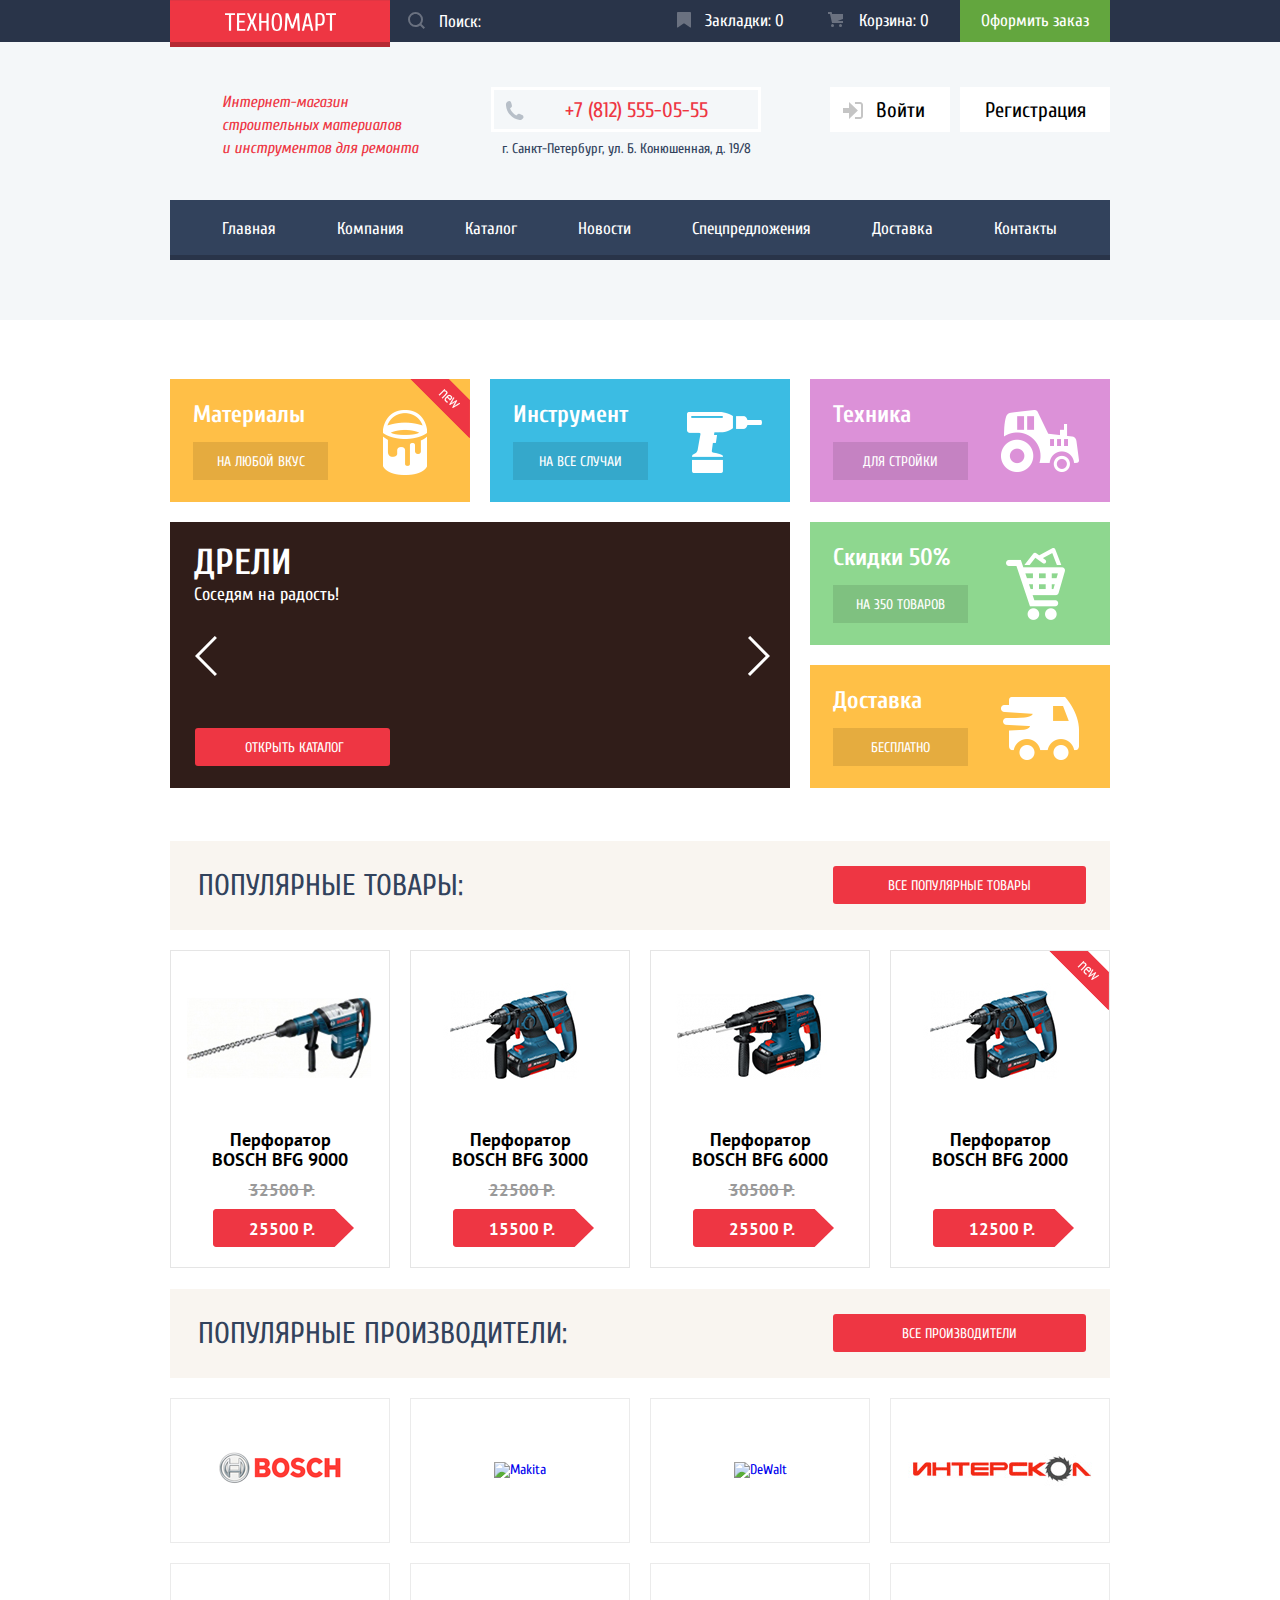
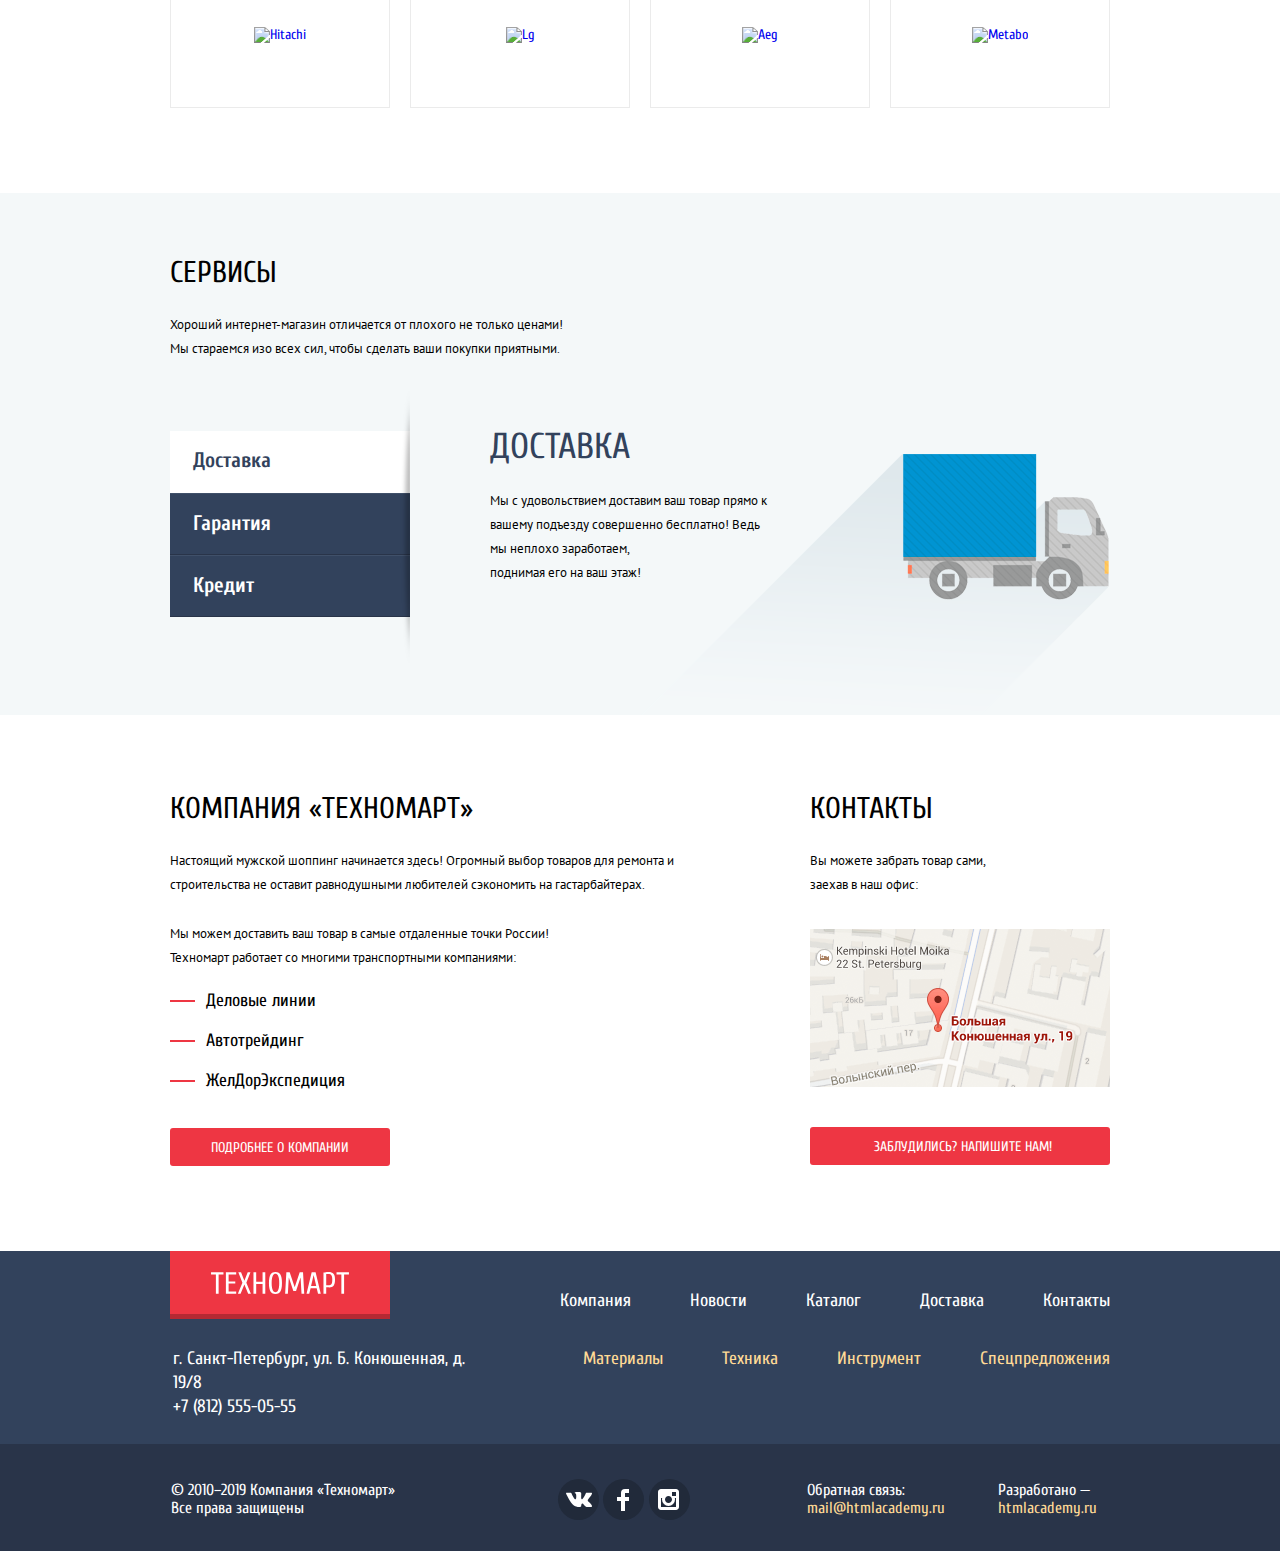
==== index.html @ 5ec8e303 "Настройка интерактивности форм" ====
<!DOCTYPE html>
<html lang="ru">

<head>
  <meta charset="utf-8">
  <title>Интернет-магазин "Техномарт"</title>
  <link href="https://fonts.googleapis.com/css?family=Cuprum:400,400i,700,700i|PT+Sans:400,400i,700,700i&display=swap&subset=cyrillic" rel="stylesheet">
  <link rel="stylesheet" href="css/normalize.css">
  <link rel="stylesheet" href="css/style.css">
</head>

<body class="inner-page">
  <header class="header-page" role="banner">
    <div class="header-top">
      <div class="inner-header-top container">
        <a class="logo header-logo">
          <img class="logo-img" src="img/image/logo-technomart.svg" width="111" height="19" alt="Логотип Техномарт">
        </a>
        <div class="search-wrap">
          <svg xmlns="http://www.w3.org/2000/svg" width="17" height="17" viewBox="0 0 17 17"><path fill="#ffffff" d="M17 15.586l-3.542-3.542A7.465 7.465 0 0 0 15 7.5 7.5 7.5 0 1 0 7.5 15c1.71 0 3.282-.579 4.544-1.542L15.586 17 17 15.586zM2 7.5C2 4.467 4.467 2 7.5 2 10.532 2 13 4.467 13 7.5c0 3.032-2.468 5.5-5.5 5.5A5.506 5.506 0 0 1 2 7.5z"/>
          </svg>
          <input class="search" type="search" placeholder="Поиск:">
        </div>
        <div class="top-menu">
          <a class="top-menu-link bookmarks" href="#">Закладки: <span>0</span></a>
          <a class="top-menu-link basket" href="#">Корзина: <span>0</span></a>
          <a class="top-menu-link checkout" href="#">Оформить заказ</a>
        </div>
      </div>
    </div>
    <div class="container">
      <div class="header-middle">
        <p class="header-text">Интернет-магазин строительных материалов <br> и инструментов для ремонта</p>
        <div class="header-contacts">
          <a class="tel" href="tel:+78125550555">&#43;7 (812) 555-05-55</a>
          <span class="header-address">г. Санкт-Петербург, ул. Б. Конюшенная, д. 19/8</span>
        </div>
        <div class="user-nav">
          <a class="user-btn entry" href="#">
            <svg xmlns="http://www.w3.org/2000/svg" width="20" height="17" viewBox="0 0 20 17"><path fill="#c5c5c5" d="M14.875 8.5L6 0v6H0v5h6v6z"/><path fill="#c5c5c5" d="M16.986 15.01h-5.027V17h5.027c2.178 0 3.004-1.81 3.029-3.026V3.028C19.99 1.811 19.164 0 16.986 0h-5.027v1.99h5.027c.839 0 .992.681 1.01 1.057v10.904c-.017.376-.171 1.059-1.01 1.059z"/>
            </svg> Войти
          </a>
          <a class="user-btn registration" href="#">Регистрация</a>
        </div>
      </div>
      <nav class="nav" role="navigation">
        <ul class="nav-list">
          <li class="nav-item">
            <a class="nav-link active">Главная</a>
          </li>
          <li class="nav-item">
            <a class="nav-link" href="#">Компания</a>
          </li>
          <li class="nav-item">
            <a class="nav-link" href="catalog.html">Каталог</a>
          </li>
          <li class="nav-item">
            <a class="nav-link" href="#">Новости</a>
          </li>
          <li class="nav-item">
            <a class="nav-link" href="#">Спецпредложения</a>
          </li>
          <li class="nav-item">
            <a class="nav-link" href="#">Доставка</a>
          </li>
          <li class="nav-item">
            <a class="nav-link" href="#">Контакты</a>
          </li>
        </ul>
      </nav>
    </div>
  </header>
  <main class="main-page" role="main">
    <div class="container features">
      <h1 class="visually-hidden">Техномарт</h1>
      <div class="features-item materials">
        <b class="features-title">Материалы</b>
        <a class="features-link" href="#" aria-label="Материалы">На любой вкус</a>
      </div>
      <div class="features-item instrument">
        <b class="features-title">Инструмент</b>
        <a class="features-link" href="#" aria-label="Инструмент">На все случаи</a>
      </div>

      <div class="features-item equipment">
        <b class="features-title">Техника</b>
        <a class="features-link" href="#" aria-label="Техника">Для стройки</a>
      </div>
      <div class="slider">
        <ul class="slider-list">
          <li class="slider-item slide-drill">
            <b class="slider-title">Дрели</b>
            <p class="slider-text">Соседям на радость!</p>
          </li>
          <li class="slider-item slide-perforator
          visually-hidden">
            <b class="slider-title">Перфораторы</b>
            <p class="slider-text">Настоящие мужские игрушки</p>
          </li>
        </ul>
        <button class="slider-control slide-left" type="button"></button>
        <button class="slider-control slide-right" type="button"></button>
        <a class="btn open-catalog" href="catalog.html">Открыть каталог</a>
      </div>
      <div>
        <div class="features-item discounts">
          <b class="features-title">Скидки 50&#37;</b>
          <a class="features-link" href="#" aria-label="Скидки 50%">На 350 товаров</a>
        </div>
        <div class="features-item delivery">
          <b class="features-title">Доставка</b>
          <a class="features-link" href="#" aria-label="Доставка">Бесплатно</a>
        </div>
      </div>
    </div>
    <section class="container goods">
      <div class="goods-inner">
        <h2 class="popular goods-title">Популярные товары:</h2>
        <a class="btn popular-goods" href="#">Все популярные товары</a>
      </div>
      <ul class="goods-list">
        <li class="catalog-item">
          <div class="actions">
            <button class="button btn-buy" type="button">Купить</button>
            <button class="button btn-to-bookmarks" type="button">В закладки</button>
          </div>
          <img class="catalog-img" src="img/image/perforator_4.jpg" width="218" height="170" alt="Перфоратор BOSCH BFG 9000">
          <div class="catalog-item-inner">
            <a class="catalog-link" href="#">
              <h3 class="catalog-title">Перфоратор BOSCH BFG 9000</h3>
            </a>
            <b class="old-price">32500 Р.</b>
            <a class="price" href="#">25500 Р.</a>
          </div>
        </li>
        <li class="catalog-item">
          <div class="actions">
            <button class="button btn-buy" type="button">Купить</button>
            <button class="button btn-to-bookmarks" type="button">В закладки</button>
          </div>
          <img class="catalog-img" src="img/image/perforator_3.jpg" width="218" height="170" alt="Перфоратор BOSCH BFG 3000">
          <div class="catalog-item-inner">
            <a class="catalog-link" href="#">
              <h3 class="catalog-title">Перфоратор BOSCH BFG 3000</h3>
            </a>
            <b class="old-price">22500 Р.</b>
            <a class="price" href="#">15500 Р.</a>
          </div>
        </li>
        <li class="catalog-item">
          <div class="actions">
            <button class="button btn-buy" type="button">Купить</button>
            <button class="button btn-to-bookmarks" type="button">В закладки</button>
          </div>
          <img class="catalog-img" src="img/image/perforator_2.jpg" width="218" height="170" alt="Перфоратор BOSCH BFG 6000">
          <div class="catalog-item-inner">
            <a class="catalog-link" href="#">
              <h3 class="catalog-title">Перфоратор BOSCH BFG 6000</h3>
            </a>
            <b class="old-price">30500 Р.</b>
            <a class="price" href="#">25500 Р.</a>
          </div>
        </li>
        <li class="catalog-item">
          <div class="actions">
            <button class="button btn-buy" type="button">Купить</button>
            <button class="button btn-to-bookmarks" type="button">В закладки</button>
          </div>
          <img class="catalog-img" src="img/image/perforator_3.jpg" width="218" height="170" alt="Перфоратор BOSCH BFG 2000">
          <div class="catalog-item-inner">
            <a class="catalog-link" href="#">
              <h3 class="catalog-title">Перфоратор BOSCH BFG 2000</h3>
            </a>
            <b class="old-price"></b>
            <a class="price" href="#">12500 Р.</a>
          </div>
        </li>
      </ul>
    </section>
    <section class="container brands">
      <div class="brands-inner">
        <h2 class="popular brands-title">Популярные производители:</h2>
        <a class="btn popular-brands" href="#">Все производители</a>
      </div>
      <ul class="brands-list">
        <li class="brands-item">
          <a class="brands-link" href="#">
            <img class="brands-img" src="img/image/bosch.png" width="126" height="37" alt="Bosch">
          </a>
        </li>
        <li class="brands-item">
          <a class="brands-link" href="#">
            <img class="brands-img" src="img/image/makita.png" width="123" height="40" alt="Makita">
          </a>
        </li>
        <li class="brands-item">
          <a class="brands-link" href="#">
            <img class="brands-img" src="img/image/dewalt.png" width="146" height="44" alt="DeWalt">
          </a>
        </li>
        <li class="brands-item">
          <a class="brands-link brand-interskol" href="#">
            <img class="brands-img" src="img/image/interscol.png" width="200" height="88" alt="Интерскол">
          </a>
        </li>
        <li class="brands-item">
          <a class="brands-link" href="#">
            <img class="brands-img" src="img/image/hitachi.png" width="169" height="31" alt="Hitachi">
          </a>
        </li>
        <li class="brands-item">
          <a class="brands-link" href="#">
            <img class="brands-img" src="img/image/lg.png" width="121" height="73" alt="Lg">
          </a>
        </li>
        <li class="brands-item">
          <a class="brands-link" href="#">
            <img class="brands-img" src="img/image/aeg.png" width="151" height="96" alt="Aeg">
          </a>
        </li>
        <li class="brands-item">
          <a class="brands-link" href="#">
            <img class="brands-img" src="img/image/metabo.png" width="204" height="69" alt="Metabo">
          </a>
        </li>
      </ul>
    </section>
    <section class="services">
      <div class="container">
        <h2 class="services-title">Сервисы</h2>
        <p class="services-text">Хороший интернет-магазин отличается от плохого не только ценами! Мы стараемся изо всех сил, чтобы сделать ваши покупки приятными.</p>
        <div class="services-inner services-delivery">
          <ul class="services-list">
            <li class="services-item services-active">Доставка</li>
            <li class="services-item">Гарантия</li>
            <li class="services-item">Кредит</li>
          </ul>
          <div class="services-block block-delivery">
            <b class="block-title">Доставка</b>
            <p class="block-text">Мы с удовольствием доставим ваш товар прямо к вашему подъезду совершенно бесплатно! Ведь мы неплохо заработаем, <br> поднимая его на ваш этаж!</p>
          </div>
        </div>
        <div class="services-inner services-guarantee modal">
          <ul class="services-list">
            <li class="services-item">Доставка</li>
            <li class="services-item services-active">Гарантия</li>
            <li class="services-item">Кредит</li>
          </ul>
          <div class="services-block block-guarantee">
            <b class="block-title">Гарантия</b>
            <p class="block-text">Если купленный у нас товар поломается или заискрит, <br> а также в случае пожара, спровоцированного его возгоранием, вы всегда можете быть уверены в нашей гарантии. Мы обменяем сгоревший товар на новый. <br> Дом уж восстановите как-нибудь
              сами.
            </p>
          </div>
        </div>
        <div class="services-inner services-credit modal">
          <ul class="services-list">
            <li class="services-item">Доставка</li>
            <li class="services-item">Гарантия</li>
            <li class="services-item services-active">Кредит</li>
          </ul>
          <div class="services-block block-credit">
            <b class="block-title">Кредит</b>
            <p class="block-text">Залезть в долговую яму стало проще! <br> Кредитные консультанты придут вам на помощь.</p>
            <a class="btn send-request" href="#">Отправить заявку</a>
          </div>
        </div>
      </div>
    </section>
    <div class="container company-info">
      <section class="technomart-company">
        <h2 class="company-title">Компания &#171;Техномарт&#187;</h2>
        <p class="company-text">Настоящий мужской шоппинг начинается здесь! Огромный выбор товаров для ремонта и строительства не оставит равнодушными любителей сэкономить на гастарбайтерах.</p>
        <p class="company-text">Мы можем доставить ваш товар в самые отдаленные точки России! <br> Техномарт работает со многими транспортными компаниями:
        </p>
        <ul class="transport-companies">
          <li class="transport-companies-item">Деловые линии</li>
          <li class="transport-companies-item">Автотрейдинг</li>
          <li class="transport-companies-item">ЖелДорЭкспедиция</li>
        </ul>
        <a class="btn btn-companies" href="#">Подробнее о компании</a>
      </section>
      <section class="contacts">
        <h2 class="contacts-title">Контакты</h2>
        <p class="contacts-text">Вы можете забрать товар сами, <br> заехав в наш офис:</p>
        <img class="cart-img" src="img/image/map.png" width="300" height="158" alt="г.Санкт-Петербург, ул.Б.Конюшенная, д.19/8">
        <a class="btn btn-feedback" href="#">Заблудились? Напишите нам!</a>
      </section>
    </div>
  </main>
  <footer class="footer-page" role="contentinfo">
    <div class="container">
      <div class="footer-top">
        <div class="footer-left">
          <a class="logo footer-logo">
            <img class="logo-img" src="img/image/logo-technomart.svg" width="138" height="22" alt="Логотип Техномарт">
          </a>
          <p class="footer-address">г. Санкт-Петербург, ул. Б. Конюшенная, д. 19&#47;8</p>
          <a class="footer-tel" href="tel:+78125550555">&#43;7 (812) 555-05-55</a>
        </div>
        <div class="footer-nav">
          <ul class="footer-list">
            <li class="footer-item">
              <a class="footer-link" href="#">Компания</a>
            </li>
            <li class="footer-item">
              <a class="footer-link" href="#">Новости</a>
            </li>
            <li class="footer-item">
              <a class="footer-link" href="catalog.html">Каталог</a>
            </li>
            <li class="footer-item">
              <a class="footer-link" href="#">Доставка</a>
            </li>
            <li class="footer-item">
              <a class="footer-link" href="#">Контакты</a>
            </li>
            <li class="footer-item">
              <a class="footer-link" href="#">Материалы</a>
            </li>
            <li class="footer-item">
              <a class="footer-link" href="#">Техника</a>
            </li>
            <li class="footer-item">
              <a class="footer-link" href="#">Инструмент</a>
            </li>
            <li class="footer-item">
              <a class="footer-link" href="#">Спецпредложения</a>
            </li>
          </ul>
        </div>
      </div>
    </div>
    <div class="footer-bottom">
      <div class="container">
        <div class="footer-bottom-inner">
          <p class="copy">&#169; 2010–2019 Компания &#171;Техномарт&#187;<br> Все права защищены</p>
          <ul class="social-list">
            <li class="social-item" title="Мы Вконтакте">
              <a class="social-link vk" href="#">
                <span class="visually-hidden">Вконтакте</span>
              </a>
            </li>
            <li class="social-item" title="Мы в Facebook">
              <a class="social-link fb" href="#">
                <span class="visually-hidden">Facebook</span>
              </a>
            </li>
            <li class="social-item" title="Мы в Instagram">
              <a class="social-link inst" href="#">
                <span class="visually-hidden">Instagram</span>
              </a>
            </li>
          </ul>
          <div class="feedback">
            <span class="feedback-text">Обратная связь:</span>
            <br>
            <a class="feedback-link" href="#">mail&#64;htmlacademy.ru</a>
          </div>
          <div class="developer">
            <span class="developer-text">Разработано 	
              &#8212;</span>
            <br>
            <a class="developer-link" href="https://htmlacademy.ru/intensive/htmlcss">htmlacademy.ru</a>
          </div>
        </div>
      </div>
    </div>
  </footer>

  <div class="map-popup modal">
    <img src="img/image/map-popup.png" width="1736" height="779" alt="г.Санкт-Петербург, ул.Б.Конюшенная, д.19/8">
    <button class="map-exit" type="button" aria-label="Закрыть карту">
      <svg enable-background="new 0 0 21 21" height="21" viewBox="0 0 21 21" width="21" xmlns="http://www.w3.org/2000/svg"><path d="m13.273 10.5 7.422-7.422c.389-.389.389-1.025 0-1.414l-1.359-1.359c-.389-.389-1.025-.389-1.414 0l-7.422 7.422-7.422-7.422c-.389-.389-1.025-.389-1.414 0l-1.359 1.359c-.389.389-.389 1.025 0 1.414l7.422 7.422-7.421 7.422c-.389.389-.389 1.025 0 1.414l1.359 1.359c.389.389 1.025.389 1.414 0l7.422-7.422 7.422 7.422c.389.389 1.025.389 1.414 0l1.359-1.359c.389-.389.389-1.025 0-1.414z" fill="#ee3643"/></svg>
    </button>
  </div>

  <div class="modal-question modal">
    <form class="question" method="POST" action="#">
      <div class="question-item">
        <label for="user">Ваше имя:</label>
        <input type="text" id="user" name="user-name" placeholder="Имя Фамилия">
      </div>
      <div class="question-item">
        <label for="email">Ваш e-mail:</label>
        <input type="email" id="email" name="email" placeholder="email@example.com">
      </div>
      <div class="question-item">
        <label for="user-text" aria-label="Текст письма, в свободной форме">Текст письма:</label>
        <textarea id="user-text" name="user-text" placeholder="В свободной форме"></textarea>
      </div>
      <button class="btn question-send" type="submit">Отправить</button>
    </form>
    <div class="question-bottom"></div>
    <button class="modal-question-exit" type="button" aria-label="Закрыть">
      <svg enable-background="new 0 0 21 21" height="21" viewBox="0 0 21 21" width="21" xmlns="http://www.w3.org/2000/svg"><path d="m13.273 10.5 7.422-7.422c.389-.389.389-1.025 0-1.414l-1.359-1.359c-.389-.389-1.025-.389-1.414 0l-7.422 7.422-7.422-7.422c-.389-.389-1.025-.389-1.414 0l-1.359 1.359c-.389.389-.389 1.025 0 1.414l7.422 7.422-7.421 7.422c-.389.389-.389 1.025 0 1.414l1.359 1.359c.389.389 1.025.389 1.414 0l7.422-7.422 7.422 7.422c.389.389 1.025.389 1.414 0l1.359-1.359c.389-.389.389-1.025 0-1.414z" fill="#ee3643"/></svg>
    </button>
  </div>
</body>

</html>
---- css/style.css ----
body {
  font-family: "Cuprum", Arial, sans-serif;
  font-size: 14px;
  background-color: #fff;
  margin: 0;
  padding: 0;
}

img {
  max-width: 100%;
  height: auto;
}

a {
  text-align: center;
  text-decoration: none;
}

html {
  box-sizing: border-box;
}

*,
*::before,
*::after {
  box-sizing: inherit;
}

.visually-hidden:not(:focus):not(:active) {
  position: absolute !important;
  width: 1px !important;
  height: 1px !important;
  margin: -1px;
  border: 0 !important;
  padding: 0 !important;
  white-space: nowrap;
  clip-path: inset(100%);
  clip: rect(0 0 0 0);
  overflow: hidden;
}

.main-catalog,
.catalog-item,
.services-text,
.block-text,
.company-text,
.contacts-text {
  font-family: "PT Sans", Arial, sans-serif;
}

.header-page {
  min-height: 320px;
  background-color: #f4f7f9;
  margin: 0;
  padding: 0;
}

.header-top,
.footer-bottom {
  background-color: #293449;
}

.nav-list,
.transport-companies,
.slider-list,
.breadcrumbs-list,
.filter-list,
.catalog-list,
.goods-list,
.footer-list,
.social-list,
.brands-list,
.services-list,
.sorting-list,
.pagination-list {
  list-style: none;
}

.top-menu-link,
.nav-link,
.footer-page a {
  color: #fff;
}

.logo {
  display: block;
  width: 220px;
  background-color: #ee3643;
  border-bottom: 5px solid #b52933;
  margin: 0;
  padding-top: 12px;
}

.logo:hover,
.logo:focus,
.btn:hover,
.btn:focus {
  background-color: #ca2c37;
}

.logo:active,
.btn:active {
  background-color: #ba2732;
}

.header-logo {
  height: 47px;
  border-top: 1px solid #e03643;
}

.search-wrap {
  position: relative;
}

.search-wrap svg {
  position: absolute;
  width: 17px;
  height: 17px;
  top: 12px;
  left: 17px;
  opacity: 0.3;
}

.search-wrap:hover svg {
  opacity: 1;
}


/* Значка нету при фокусе на поиск */

.search-wrap:focus path {
  fill: #ee3643;
}

.search {
  width: 269px;
  height: 42px;
  font-size: 17px;
  line-height: 18px;
  color: #fff;
  border: 0;
  background-color: #293449;
  margin: 0;
  padding: 0;
  padding-left: 48px;
}

input[type="search"]::-webkit-input-placeholder {
  color: #fff;
}

input[type="search"]::-moz-placeholder {
  color: #fff;
}

.search:hover,
.top-menu-link:hover,
.top-menu-link:focus {
  background-color: #212a3a;
}

.search:focus {
  color: #000;
  background-color: #fff;
}

.top-menu-link:active {
  background-color: #161d29;
  color: rgba(255, 255, 255, 0.6);
}

.checkout {
  background-color: #63a63e;
}

.checkout:hover,
.checkout:focus {
  background-color: #5fbb2d;
}

.checkout:active {
  color: rgba(255, 255, 255, 0.5);
  background-color: #518534;
}

.header-text {
  width: 200px;
  font-size: 16px;
  line-height: 23px;
  font-style: italic;
  color: #ee3643;
  margin: 0;
  padding: 0;
  margin-right: 20px;
  margin-left: 52px;
  padding-top: 4px;
}

.tel {
  position: relative;
  display: block;
  width: 270px;
  min-height: 45px;
  font-size: 21px;
  line-height: 21px;
  color: #ee3643;
  border: 3px solid #fff;
  margin: 0;
  padding: 0;
  padding-top: 10px;
  padding-bottom: 7px;
  padding-left: 20px;
}

.tel::before {
  content: "";
  position: absolute;
  top: 11px;
  left: 11px;
  width: 20px;
  height: 20px;
  background-image: url("../img/image/icon-phone.svg");
  background-repeat: no-repeat;
  background-position: 0 0;
}

.header-address {
  display: block;
  font-size: 14px;
  line-height: 24px;
  color: #32425c;
  margin: 0;
  padding: 0;
  padding-top: 5px;
}

.user-nav {
  display: flex;
  justify-content: flex-end;
  width: 300px;
}

.user-btn {
  height: 45px;
  font-size: 21px;
  line-height: 21px;
  color: #000;
  background-color: #fff;
  margin: 0;
  padding: 0;
  padding-top: 13px;
  padding-bottom: 11px;
}

.user-btn:hover,
.user-btn:focus {
  color: #ee3643;
}

.user-btn:active {
  color: rgba(0, 0, 0, 0.3);
}

.account {
  width: 300px;
  margin: 0;
  padding: 0;
}

.user {
  position: relative;
  min-height: 45px;
  font-size: 21px;
  line-height: 21px;
  background-color: #fff;
  margin: 0;
  padding: 0;
  margin-bottom: 9px;
  padding-top: 13px;
  padding-left: 48px;
}

.user>svg {
  position: absolute;
  top: 14px;
  left: 14px;
}

.user-exit {
  position: relative;
}

.user-exit svg {
  position: absolute;
  top: 4px;
  left: 36px;
}

.user:hover path,
.user:focus path {
  fill: #32425c;
}

.user:active path {
  fill: #c5c5c5;
}

.user-name {
  color: #000;
}

.user-date {
  padding: 0;
  padding-left: 19px;
}

.user-link {
  font-size: 16px;
  line-height: 18px;
  color: #32425c;
  text-decoration: underline;
}

.user-date span {
  display: inline-block;
  vertical-align: top;
  width: 4px;
  height: 4px;
  font-size: 17px;
  line-height: 17px;
  background-color: #32425c;
  border-radius: 50%;
  margin: 0;
  margin-top: 7px;
  margin-right: 9px;
  margin-left: 11px;
}

.user a:active {
  opacity: 0.3;
}

.user-link:hover,
.user-link:focus {
  color: #ee3643;
}

.user-link:active {
  color: #32425c;
  opacity: 0.3;
}

.nav-item {
  flex-grow: 1;
}

.nav-link {
  display: block;
  min-height: 60px;
  font-size: 17px;
  line-height: 17px;
  color: #fff;
  background-color: #32425c;
  border-bottom: 5px solid #293449;
  padding-top: 20px;
  padding-bottom: 16px;
}

.nav-item:first-child .nav-link {
  padding-left: 21px;
}

.nav-item:last-child .nav-link {
  padding-right: 23px;
}

.nav-link:hover,
.nav-link:focus {
  background-color: #293449;
}

.nav-link:active {
  color: rgba(255, 255, 255, 0.5);
  background-color: #1d2739;
}

.main-page {
  padding-top: 59px;
}

.features {
  display: flex;
  /* Не работает в IE
   justify-content: space-between; */
  flex-wrap: wrap;
  min-height: 409px;
  margin: 0;
  padding: 0;
  margin-bottom: 33px;
}

.features-item {
  position: relative;
  display: flex;
  flex-direction: column;
  /* Не работает в IE
    justify-content: space-between; */
  width: 300px;
  height: 123px;
  margin: 0;
  padding: 0;
  margin-bottom: 20px;
  padding-top: 21px;
  padding-bottom: 23px;
  padding-left: 23px;
  margin-left: 20px;
}

.features-item::before {
  content: "";
  position: absolute;
  width: 78px;
  height: 72px;
  background-repeat: no-repeat;
  background-position: 0 0;
}

.materials::before {
  top: 31px;
  right: 9px;
  background-image: url("../img/image/icon-1.png");
}

.instrument::before {
  top: 33px;
  right: 25px;
  background-image: url("../img/image/icon-2.png");
}

.equipment::before {
  top: 31px;
  right: 31px;
  background-image: url("../img/image/icon-3.png");
}

.discounts::before {
  top: 26px;
  right: 26px;
  background-image: url("../img/image/icon-4.png");
}

.delivery::before {
  top: 32px;
  right: 31px;
  background-image: url("../img/image/icon-5.png");
}

.materials {
  background-color: #ffbf47;
  margin-left: 0;
}

.instrument {
  background-color: #3bbce3;
}

.equipment {
  background-color: #dc91d8;
}

.discounts {
  background-color: #8ed78f;
}

.delivery {
  background-color: #ffc047;
}

.features-title {
  font-size: 24px;
  line-height: 30px;
  font-weight: 700;
  color: #fff;
  margin: 0;
  margin-bottom: 12px;
}

.features-link {
  width: 135px;
  min-height: 38px;
  font-size: 14px;
  line-height: 18px;
  color: #fff;
  background-color: rgba(0, 0, 0, 0.1);
  text-transform: uppercase;
  padding-top: 11px;
}

.features-link:hover,
.features-link:focus {
  background-color: rgba(0, 0, 0, 0.2);
}

.features-link:active {
  background-color: rgba(0, 0, 0, 0.3);
}

.slider {
  position: relative;
  width: 620px;
  height: 266px;
  background-color: #301d19;
}

.slider-list {
  margin: 0;
  padding: 0;
}

.slider-item {
  height: 266px;
  background-repeat: no-repeat;
  background-position: 0 0;
  margin: 0;
  padding: 0;
  padding-top: 23px;
  padding-left: 24px;
}

.slide-drill {
  background-image: url("../img/image/layer 99.jpg");
}

.slide-perforator {
  background-image: url("../img/image/layer 100.jpg");
}

.slider-title {
  display: block;
  font-size: 36px;
  line-height: 36px;
  font-weight: 700;
  color: #fff;
  text-transform: uppercase;
  margin: 0;
  padding: 0;
  margin-bottom: 2px;
}

.slider-text {
  font-size: 18px;
  line-height: 24px;
  color: #fff;
  margin: 0;
  padding: 0;
}

.open-catalog {
  position: absolute;
  width: 195px;
  bottom: 22px;
  left: 25px;
  padding: 0;
  padding-left: 3px;
}

.slider-control {
  position: absolute;
  width: 22px;
  height: 40px;
  top: 114px;
  border: none;
  background-color: rgba( 0, 0, 0, 0);
}

.slide-left {
  left: 25px;
  background-image: url("../img/image/icon-left.svg");
  background-repeat: no-repeat;
  background-position: 0 0;
}

.slide-right {
  right: 20px;
  background-image: url("../img/image/icon-right.svg");
  background-repeat: no-repeat;
  background-position: 0 0;
}

.btn {
  display: inline-block;
  vertical-align: middle;
  text-align: center;
  font-size: 14px;
  line-height: 18px;
  color: #fff;
  text-transform: uppercase;
  border-radius: 3px;
  background-color: #ee3643;
  padding-top: 11px;
  padding-bottom: 9px;
}

.goods-inner,
.brands-inner {
  background-color: #f9f5f0;
}

.popular {
  font-size: 30px;
  line-height: 30px;
  font-weight: 400;
  color: #32425c;
  text-transform: uppercase;
}

.brands-item {
  background-color: #fff;
}

.popular-goods,
.popular-brands {
  width: 253px;
  height: 38px;
  margin-top: 20px;
}

.btn-companies {
  width: 220px;
}

.btn-feedback {
  width: 300px;
  padding-left: 6px;
}

.services-title,
.company-info h2,
.page-title,
.info-title {
  font-size: 30px;
  line-height: 30px;
  text-transform: uppercase;
  font-weight: 400;
}

.services p,
.company-info p {
  font-family: "PT Sans", Arial, sans-serif;
  font-size: 13px;
  line-height: 24px;
  font-weight: 400;
}

.services {
  background-color: #f4f8f9;
  min-height: 522px;
  padding: 0;
  padding-top: 40px;
  padding-bottom: 98px;
}

.services-item {
  font-size: 21px;
  line-height: 30px;
  font-weight: 700;
  color: #fff;
  background-color: #32425c;
  border-top: 1px solid #405069;
  border-bottom: 1px solid #293449;
  margin: 0;
  padding: 0;
  padding-top: 14px;
  padding-left: 23px;
  min-height: 62px;
}

.services-item:hover,
.services-item:focus {
  background-color: #293449;
  color: #fff;
}

.services-item:active {
  color: #32425c;
  background-color: #fff;
  border: #fff;
}

.services-active {
  color: #32425c;
  background-color: #fff;
  border: #fff;
}

.transport-companies {
  margin: 0;
  padding: 0;
  margin-bottom: 30px;
}

.transport-companies-item {
  position: relative;
  font-size: 18px;
  line-height: 35px;
  margin: 0;
  padding: 0;
  margin-bottom: 5px;
  padding-left: 36px;
}

.transport-companies-item::before {
  content: "";
  position: absolute;
  top: 17px;
  left: 0;
  width: 25px;
  height: 2px;
  background-color: #ee3643;
}

.contacts-text {
  margin-bottom: 32px;
}

.cart-img {
  width: 300px;
  height: 158px;
  margin: 0;
  padding: 0;
  margin-bottom: 36px;
}

.footer-page {
  min-height: 300px;
  font-size: 18px;
  line-height: 24px;
  color: #fff;
  background-color: #32425c;
}

.footer-item:nth-child(n+6):nth-child(-n+9) a,
.footer-bottom a {
  color: #ffda96;
}

.feedback-link,
.developer-link {
  font-size: 16px;
  line-height: 18px;
}

.footer-link:hover,
.footer-link:focus,
.footer-bottom a:hover,
.footer-bottom a:focus {
  text-decoration: underline;
}

.footer-link:active {
  opacity: 0.5;
}

.footer-bottom a:active {
  color: #ee3643;
}

.catalog-item,
.social-list {
  text-align: center;
}

.breadcrumbs-link {
  font-size: 13px;
  line-height: 18px;
  color: #000;
  text-transform: uppercase;
}

.page-title {
  font-family: "Cuprum", Arial, sans-serif;
  font-weight: 400;
  color: #32425c;
  background-color: #f2f6f8;
  margin: 0;
  padding: 0;
  margin-bottom: 20px;
  padding-top: 30px;
  padding-bottom: 29px;
  padding-left: 28px;
}

.name-filter,
.sorting {
  min-height: 38px;
  font-size: 13px;
  line-height: 18px;
  color: #000;
  background-color: #f7f3ec;
  text-transform: uppercase;
  padding: 0;
  margin: 0;
  padding-left: 19px;
}

.name-filter {
  margin-bottom: 11px;
  padding-top: 10px;
}

.range-block,
.min-price,
.max-price {
  background-color: #f7f3ec;
}

.price-selection {
  display: flex;
  flex-direction: row;
  justify-content: space-between;
  min-height: 38px;
}

.min-price,
.max-price {
  width: 95px;
  min-height: 38px;
  font-size: 17px;
  line-height: 18px;
  text-align: center;
  color: #000;
  text-transform: uppercase;
  border: none;
  padding-bottom: 4px;
}

.range-block {
  height: 80px;
  text-align: center;
  margin: 0;
  padding: 0;
  margin-bottom: 9px;
}

.range {
  position: relative;
  width: 180px;
  margin-top: 30px;
}

.range::before {
  content: "";
  position: absolute;
  top: 0;
  left: 0;
  width: 20px;
  height: 22px;
  background-image: url("../img/image/filter-button.svg");
}

.range::after {
  content: "";
  position: absolute;
  top: 0;
  right: 20px;
  width: 20px;
  height: 22px;
  background-image: url("../img/image/filter-button.svg");
}

.dash {
  margin-top: 11px;
}

.sorting {
  display: flex;
  flex-direction: row;
  justify-content: space-between;
  margin-bottom: 20px;
  padding-right: 17px;
  /* Для IE, так как align-items:center; не работает*/
  padding-top: 10px;
}

.name-sorting {
  margin-right: 95px;
}

.sorting-list {
  display: flex;
  justify-content: space-between;
  flex-wrap: wrap;
  width: 355px;
  margin: 0;
  padding: 0;
}

.sorting-link {
  color: rgba(0, 0, 0, 0.30);
  border-bottom: 1px dotted #ee3643;
  margin: 0;
  padding: 0;
}

.sorting-link:hover,
.sorting-link:focus {
  color: #000;
  border-bottom: 1px solid #ee3643;
}

.sorting-link:active {
  color: #ee3643;
  border: none;
}

.sorting-active {
  color: #ee3643;
  border: none;
}

.sorting-control {
  display: flex;
  justify-content: space-between;
  width: 43px;
  height: 12px;
  padding: 0;
  margin-top: 2px;
  margin-right: 6px;
}

.control-up,
.control-down {
  width: 11px;
  height: 10px;
  border: none;
  background-color: rgba( 0, 0, 0, 0);
}

.sorting-btn path {
  fill: #c5c5c5;
}

.sorting-btn:hover path,
.sorting-btn:focus path {
  fill: #231f20;
}

.sorting-btn:active path,
.sorting-active path {
  fill: #ee3643;
}

.filter-title {
  font-size: 17px;
  line-height: 30px;
  font-weight: 700;
  text-transform: uppercase;
  margin: 0;
  padding: 0;
  margin-bottom: 14px;
}

.filter-list {
  font-size: 15px;
  line-height: 20px;
  text-transform: uppercase;
  padding: 0;
  margin: 0;
}

.filter-item {
  margin-bottom: 20px;
}

.filter-item:last-child {
  margin-bottom: 0;
}

.filter-label {
  margin-left: 18px;
}

.filter-input:disabled+label {
  opacity: 0.4;
}

.filter-input {
  display: none;
}

.filter-label,
.radio-label {
  position: relative;
  padding-left: 16px;
}

.filter-label::before {
  content: "";
  position: absolute;
  display: block;
  top: -1px;
  left: -18px;
  width: 23px;
  height: 23px;
  background-image: url(../img/image/checkbox-off.png);
  background-repeat: no-repeat;
  cursor: pointer;
}

.filter-input:checked+.filter-label::before {
  width: 27px;
  height: 23px;
  background-image: url(../img/image/checkbox-on.png);
}

.filter-input:disabled+.filter-label::before,
.filter-input:disabled+.radio-label::before {
  opacity: 0.3;
}

.filter-input+.filter-label:hover::before {
  background-image: url(../img/image/checkbox-off-hover.png);
}

.filter-input:checked+.filter-label:hover::before {
  background-image: url(../img/image/checkbox-on-hover.png);
}

.radio-label::before {
  width: 25px;
  height: 25px;
  background-image: url(../img/image/radio-off.png);
}

.filter-input:checked+.radio-label::before {
  width: 25px;
  height: 25px;
  background-image: url(../img/image/radio-on.png);
}

.filter-input+.radio-label:hover::before {
  background-image: url(../img/image/radio-off-hover.png);
}

.filter-input:checked+.radio-label:hover::before {
  background-image: url(../img/image/radio-on-hover.png);
}

.btn-show {
  font-size: 13px;
  line-height: 18px;
  text-align: center;
  background-color: #fff;
  border: 1px solid #e5e5e5;
  text-transform: uppercase;
  margin: 0;
  padding: 0;
  margin-top: 37px;
  width: 140px;
  min-height: 38px;
}

.catalog-item-inner {
  display: flex;
  flex-direction: column;
  /* Не работает в IE
  justify-content: space-between; */
  width: 160px;
  min-height: 136px;
  padding: 0;
  margin: 0;
  margin-right: auto;
  margin-left: auto;
  margin-top: 6px;
}

.catalog-link {
  color: #000;
  margin-bottom: 7px;
}

.catalog-title {
  width: 158px;
  font-size: 18px;
  line-height: 20px;
  font-weight: 700;
  margin: 0;
  padding: 0;
  margin-right: auto;
  margin-bottom: 1px;
  margin-left: auto;
}

.old-price {
  min-height: 31px;
  font-size: 17px;
  line-height: 18px;
  font-weight: 700;
  color: #999999;
  text-decoration: line-through;
  margin: 0;
  padding: 0;
  padding-left: 3px;
  padding-top: 3px;
  margin-right: auto;
  margin-left: auto;
}

.price {
  display: block;
  min-height: 38px;
  width: 141px;
  font-size: 17px;
  line-height: 18px;
  font-weight: 700;
  color: #fff;
  background: url("../img/image/red-button.svg") center no-repeat;
  margin: 0;
  padding: 0;
  margin-bottom: 20px;
  margin-left: 13px;
  padding-top: 11px;
  padding-right: 3px;
}

.pagination-list {
  display: flex;
  flex-direction: row;
  justify-content: flex-start;
  flex-wrap: wrap;
  align-items: center;
  margin: 0;
  padding: 0;
  margin-bottom: 61px;
  min-height: 38px;
}

.pagination-link {
  display: inline-block;
  vertical-align: middle;
  font-size: 13px;
  line-height: 18px;
  color: #000;
  background-color: #fff;
  text-transform: uppercase;
  border: 1px solid #e5e5e5;
  border-radius: 3px;
  margin: 0;
  padding: 0;
  margin-right: 10px;
  padding-top: 9px;
  padding-right: 5px;
  padding-left: 5px;
  min-width: 38px;
  min-height: 38px;
}

.next {
  padding-right: 31px;
  padding-left: 32px;
}

.pagination-link:hover,
.pagination-link:focus {
  border: 1px solid #bdc6ca;
}

.pagination-link:active {
  border: 1px solid #ee3643;
}

.pagination-active {
  color: #fff;
  background-color: #ee3643;
  border: 1px solid #ee3643;
}

.perforator-info {
  background-color: #f2f6f8;
  margin: 0;
  padding: 0;
  padding-top: 64px;
  min-height: 260px;
}

.info-title {
  font-family: "Cuprum", Arial, sans-serif;
  margin: 0;
  padding: 0;
}

.info-text {
  font-size: 13px;
  line-height: 24px;
  margin: 0;
  padding: 0;
  margin-top: 25px;
}

.copy,
.feedback-text,
.developer-text {
  font-size: 16px;
  line-height: 18px;
}

.container {
  width: 960px;
  margin-right: auto;
  margin-left: auto;
  padding-right: 10px;
  padding-left: 10px;
}

.header-top {
  width: 100%;
  height: 42px;
}

.inner-header-top {
  display: flex;
  justify-content: space-between;
  flex-wrap: wrap;
}

.top-menu {
  display: flex;
  flex-wrap: wrap;
  width: 450px;
}

.top-menu-link {
  font-size: 17px;
  line-height: 18px;
  width: 150px;
  height: 42px;
  /* Если ставлю мин-высоту, блок выпадает и становится не 42 */
  padding: 0;
  padding-top: 12px;
  padding-bottom: 10px;
  padding-left: 18px;
}

.top-menu-link:last-child {
  padding-left: 0;
}

.bookmarks {
  position: relative;
}

.bookmarks::before {
  content: "";
  position: absolute;
  top: 12px;
  left: 17px;
  width: 20px;
  height: 20px;
  background-image: url("../img/image/icon-bookmark.svg");
  background-repeat: no-repeat;
  background-position: 0 0;
  opacity: 0.3;
}

.bookmarks:hover::before {
  opacity: 1;
}

.bookmarks:focus::before,
.bookmarks:active::before {
  opacity: 0.5;
}

.basket {
  position: relative;
}

.basket::before {
  content: "";
  position: absolute;
  top: 12px;
  left: 18px;
  width: 20px;
  height: 20px;
  background-image: url("../img/image/icon-cart.svg");
  background-repeat: no-repeat;
  background-position: 0 0;
  opacity: 0.3;
}

.basket:hover::before {
  opacity: 1;
}

.basket:focus::before,
.basket:active::before {
  opacity: 0.5;
}

.full-basket {
  background-color: #ee3643;
  padding-left: 23px;
}

.full-basket:hover,
.full-basket:focus {
  background-color: #ca2c37;
}

.full-basket:active {
  color: rgba(255, 255, 255, 1);
  background-color: #ba2732;
}

.header-middle {
  display: flex;
  justify-content: space-between;
  margin: 0;
  padding: 0;
  margin-bottom: 39px;
  padding-top: 45px;
}

.header-contacts {
  width: 270px;
  text-align: center;
  margin: 0;
}

.entry {
  position: relative;
  width: 120px;
  padding-left: 21px;
}

.entry svg {
  position: absolute;
  top: 15px;
  left: 13px;
}

.entry:hover path,
.entry:focus path {
  fill: #32425c;
}

.entry:active path {
  fill: #c5c5c5;
}

.registration {
  width: 150px;
  margin-left: 10px;
}

.nav-list {
  display: flex;
  justify-content: space-between;
  flex-wrap: wrap;
  margin: 0;
  padding: 0;
  width: 940px;
  /* min-height: 60px; */
}

.company-info {
  display: flex;
  flex-direction: row;
  justify-content: space-between;
  padding: 0;
  padding-top: 54px;
  padding-bottom: 85px;
  width: 940px;
  min-height: 534px;
}

.technomart-company {
  width: 520px;
  margin: 0;
}

.company-text {
  margin: 0;
  padding: 0;
}

.company-text:first-of-type {
  margin-bottom: 25px;
}

.company-text:last-of-type {
  margin-bottom: 13px;
}

.contacts {
  width: 300px;
  margin: 0;
}

.footer-top {
  display: flex;
  flex-direction: row;
  justify-content: space-between;
  min-height: 193px;
}

.footer-logo {
  height: 68px;
  margin: 0;
  padding: 0;
  margin-bottom: 28px;
  padding-top: 21px;
}

.footer-address {
  font-size: 18px;
  line-height: 24px;
  margin: 0;
  margin-left: 3px;
}

.footer-tel {
  margin: 0;
  margin-left: 3px;
}

.footer-list {
  display: flex;
  flex-direction: row;
  justify-content: flex-end;
  flex-wrap: wrap;
  padding: 0;
  margin: 0;
  margin-top: 4px;
  width: 613px;
}

.footer-item {
  padding: 0;
  padding-top: 34px;
  padding-left: 59px;
}

.footer-bottom {
  min-height: 107px;
  margin: 0;
  padding: 0;
  padding-top: 35px;
}

.footer-bottom-inner {
  display: flex;
  flex-direction: row;
  justify-content: space-between;
}

.copy {
  margin: 0;
  padding: 0;
  margin-top: 2px;
  margin-right: 45px;
  margin-left: 1px;
}

.social-list {
  display: flex;
  flex-direction: row;
  justify-content: space-between;
  flex-wrap: wrap;
  margin: 0;
  padding: 0;
  width: 132px;
  min-height: 41px;
  margin-right: auto;
  margin-left: auto;
}

.social-item {
  margin-bottom: 4px;
}

.social-link {
  position: relative;
  display: block;
  width: 41px;
  height: 41px;
  background-color: #212a3a;
  border-radius: 50px;
  margin: 0;
  padding: 0;
}

.social-link::before {
  content: "";
  position: absolute;
  top: 13px;
  left: 8px;
  width: 30px;
  height: 30px;
  background-image: url("../img/image/icon-vk.svg");
  background-repeat: no-repeat;
  background-position: 0 0;
}

.fb::before {
  top: 10px;
  left: 14px;
  background-image: url("../img/image/icon-fb.svg");
}

.inst::before {
  top: 10px;
  left: 9px;
  background-image: url("../img/image/icon-insta.svg");
}

.social-link:hover,
.social-link:focus,
.social-link:active {
  background-color: #ee3643;
}

.feedback,
.developer {
  line-height: 16px;
  /* В макете line-height:18px, но тогда по виду не подходит */
  margin: 0;
  margin-top: 2px;
}

.feedback {
  margin-right: 53px;
}

.developer {
  margin-right: 13px;
}

.breadcrumbs-list {
  display: flex;
  flex-direction: row;
  justify-content: flex-start;
  margin: 0;
  padding: 0;
  padding-top: 21px;
  padding-bottom: 20px;
}

.breadcrumbs-item {
  position: relative;
}

.breadcrumbs-item:not(:first-of-type) {
  padding-left: 39px;
}

.breadcrumbs-item:not(:first-of-type)::before {
  content: "";
  position: absolute;
  top: 2px;
  left: 15px;
  width: 7px;
  height: 12px;
  background-image: url("../img/image/icon-right-small.svg");
  background-repeat: no-repeat;
  background-position: 0 0;
}

.breadcrumbs-home {
  position: relative;
  width: 15px;
}

.breadcrumbs-home svg {
  position: absolute;
  top: 2px;
  left: -2px;
}

.filters-wrap {
  display: flex;
  flex-direction: row;
  justify-content: space-between;
}

.filters {
  width: 220px;
}

.filter {
  margin: 0;
  padding: 0;
}

.filter-inner {
  margin: 0;
  padding: 0;
  padding-bottom: 25px;
  margin-bottom: 16px;
  border: none;
}

.filter-inner:not(:last-of-type) {
  border-bottom: 1px solid #e5e5e5;
}

.filter-inner:nth-of-type(2) {
  padding-bottom: 22px;
  margin-bottom: 17px;
}

.catalog {
  width: 700px;
  min-height: 1150px;
}

.catalog-list {
  display: flex;
  flex-wrap: wrap;
  margin: 0;
  padding: 0;
  margin-bottom: 31px;
}

.catalog-img {
  height: 170px;
  margin: 0;
  padding: 0;
  margin-right: auto;
  margin-left: auto;
}

.catalog-item {
  position: relative;
  width: 220px;
  min-height: 318px;
  margin-right: 20px;
  margin-bottom: 20px;
  border: 1px solid #e5e5e5;
}

.actions {
  position: absolute;
  font-family: "Cuprum", Arial, sans-serif;
  display: flex;
  flex-direction: column;
  /* Не работает в IE
  justify-content: center; */
  top: 0;
  left: 0;
  width: 218px;
  height: 170px;
  background-color: #fff;
  padding: 0;
  padding-top: 43px;
  padding-bottom: 40px;
}

.button {
  width: 135px;
  min-height: 38px;
  font-size: 14px;
  line-height: 18px;
  border: none;
  text-transform: uppercase;
  border-radius: 2px;
  margin-right: auto;
  margin-bottom: 8px;
  margin-left: auto;
  padding-top: 3px;
  padding-left: 10px;
}

.btn-buy {
  position: relative;
  color: #fff;
  background-color: #63a63e;
  border-bottom: 3px solid #367315;
}

.btn-buy::before {
  content: "";
  position: absolute;
  top: 11px;
  left: 15px;
  width: 20px;
  height: 20px;
  background-image: url("../img/image/icon-cart.svg");
  background-repeat: no-repeat;
  background-position: 0 0;
  opacity: 0.3;
}

.btn-to-bookmarks {
  color: #32425c;
  background-color: #fff;
  border: 3px solid #63a63e;
}

.btn-buy:hover,
.btn-buy:focus {
  background-color: #5fbb2d;
}

.btn-buy:active {
  background-color: #518534;
}

.btn-to-bookmarks:hover,
.btn-to-bookmarks:focus {
  border-color: #32425c;
}

.btn-to-bookmarks:active {
  border-color: #c1c6ce;
  color: rgba(50, 66, 92, 0.3);
}

.catalog-item .actions {
  display: none;
}

.catalog-item:hover .actions {
  display: block;
}

.materials::after,
.goods-list .catalog-item:nth-of-type(4)::after,
.catalog-list .catalog-item:nth-of-type(3)::after,
.catalog-list .catalog-item:nth-of-type(5)::after,
.catalog-list .catalog-item:nth-of-type(7)::after {
  content: "";
  position: absolute;
  width: 60px;
  height: 60px;
  top: 0;
  right: 0;
  background-image: url("../img/image/new flag.png");
  background-repeat: no-repeat;
  background-position: 0 0;
}

.catalog-item:hover {
  box-shadow: 0 10px 25px rgba( 41, 52, 73, 0.5);
}

.catalog-item:nth-child(3n) {
  margin-right: 0;
}

.goods {
  min-height: 428px;
  margin-bottom: 20px;
}

.goods-inner {
  display: flex;
  flex-direction: row;
  justify-content: space-between;
  /*Не работает в IE
   align-items: center; */
  min-height: 89px;
  margin-bottom: 20px;
  padding-right: 24px;
  padding-left: 28px;
  padding-top: 5px;
}

.goods-list {
  display: flex;
  justify-content: space-between;
  flex-wrap: wrap;
  margin: 0;
  padding: 0;
}

.goods-list .catalog-item {
  margin: 0;
}

.brands {
  min-height: 421px;
  margin-bottom: 65px;
}

.brands-inner {
  display: flex;
  justify-content: space-between;
  /*Не работает в IE
   align-items: center; */
  min-height: 89px;
  margin-bottom: 20px;
  padding-right: 24px;
  padding-left: 28px;
  padding-top: 5px;
}

.brands-list {
  display: flex;
  flex-wrap: wrap;
  margin: 0;
  padding: 0;
}

.brands-item {
  display: flex;
  justify-content: center;
  align-items: center;
  width: 220px;
  min-height: 145px;
  border: 1px solid #ebebeb;
  margin-right: 20px;
  margin-bottom: 20px;
}

.brands-item:nth-child(4n) {
  margin-right: 0;
}

.brand-interskol {
  padding-bottom: 11px;
  padding-right: 1px;
}

.brands-item:hover,
.brands-item:focus {
  box-shadow: 0 10px 25px rgba( 41, 52, 73, 0.5);
}

.brands-item:active {
  box-shadow: 0 4px 10px rgba( 41, 52, 73, 0.5);
  opacity: 0.3;
}

.services-text {
  width: 400px;
  margin: 0;
  padding: 0;
  margin-bottom: 70px;
}

.services-inner {
  display: flex;
  flex-direction: row;
  margin: 0;
  padding: 0;
}

.services-list {
  position: relative;
  width: 240px;
  margin: 0;
  padding: 0;
  margin-right: 80px;
}

.services-list::after {
  content: "";
  position: absolute;
  top: -40px;
  right: 0;
  width: 10px;
  height: 272px;
  background-image: url("../img/image/shadow.png");
  background-repeat: no-repeat;
  background-position: 0 0;
}

.services-block {
  position: relative;
  width: 278px;
  min-height: 186px;
  margin: 0;
  padding: 0;
  margin-top: -2px;
}

.block-guarantee {
  width: 375px;
}

.block-guarantee .block-title {
  font-style: italic;
}

.block-credit {
  width: 280px;
}

.block-title {
  font-size: 36px;
  line-height: 36px;
  font-weight: 400;
  color: #32425c;
  text-transform: uppercase;
}

.block-text {
  margin: 0;
  padding: 0;
  margin-top: 24px;
}

.send-request {
  width: 195px;
  margin-top: 26px;
}

.services-block::after {
  content: "";
  position: absolute;
  background-repeat: no-repeat;
  background-position: 0 0;
}

.block-delivery::after {
  top: 25px;
  right: -341px;
  width: 468px;
  height: 261px;
  background-image: url("../img/image/auto.png");
}

.block-guarantee::after {
  top: 5px;
  right: -251px;
  width: 389px;
  height: 283px;
  background-image: url("../img/image/garantee.png");
}

.block-credit::after {
  top: 0;
  right: -351px;
  width: 465px;
  height: 285px;
  background-image: url("../img/image/credit.png");
}

.map-popup {
  position: relative;
  width: 980px;
  height: 447px;
  margin: 0;
  padding: 0;
  margin-right: auto;
  margin-left: auto;
}

.modal-question {
  position: relative;
  width: 620px;
  min-height: 430px;
  border-top: 6px solid #ff5357;
  box-shadow: 0 20px 40px rgba( 0, 0, 0, 0.75);
  margin-left: auto;
  margin-right: auto;
}

.map-exit,
.modal-question-exit,
.item-added-exit {
  position: absolute;
  border: 0;
  top: 9px;
  right: 9px;
  width: 21px;
  height: 20px;
  margin: 0;
  padding: 0;
  background-color: rgba(0, 0, 0, 0);
}

.map-exit {
  top: 23px;
  right: 21px;
}

.question {
  position: relative;
  display: flex;
  justify-content: space-between;
  flex-wrap: wrap;
  width: 460px;
  min-height: 226px;
  margin: 0;
  margin-right: auto;
  margin-left: auto;
  margin-bottom: 12px;
  padding: 0;
  padding-top: 48px;
}

.question-item {
  width: 220px;
  margin-bottom: 21px;
}

.question-item input {
  font-family: "PT Sans", Arial, sans-serif;
  font-size: 13px;
  line-height: 18px;
  width: 220px;
  height: 38px;
  color: #b0b0b0;
  border: 2px solid #dee3e4;
  border-radius: 3px;
  padding-left: 14px;
}

.question-item:nth-last-of-type(1) {
  width: 460px;
}

.question-item:nth-last-of-type(1) textarea {
  font-family: "PT Sans", Arial, sans-serif;
  font-size: 13px;
  line-height: 18px;
  width: 460px;
  height: 114px;
  color: #b0b0b0;
  border: 2px solid #dee3e4;
  border-radius: 3px;
  padding-top: 10px;
  padding-left: 14px;
}

.question-item label {
  display: block;
  font-size: 18px;
  line-height: 18px;
  font-weight: 700;
  /* без жирности не подходит по виду */
  margin-bottom: 9px;
  margin-left: 1px;
}

.question-send {
  position: absolute;
  bottom: -86px;
  width: 100%;
  border: 0;
}

.question-bottom {
  background-color: #f4f4f4;
  height: 112px;
  margin: 0;
  padding: 0;
}

.item-added {
  position: relative;
  width: 620px;
  min-height: 282px;
  border-top: 6px solid #ff5357;
  box-shadow: 0 20px 40px rgba( 41, 52, 73, 0.75);
  margin-left: auto;
  margin-right: auto;
  padding: 0;
  padding-top: 36px;
}

.item-text {
  position: relative;
  display: block;
  font-size: 30px;
  line-height: 30px;
  padding-left: 180px;
  margin-bottom: 68px;
}

.item-text::before {
  content: "";
  position: absolute;
  top: -17px;
  left: 81px;
  width: 66px;
  height: 66px;
  background-image: url("../img/image/icon-mark.svg");
  background-repeat: no-repeat;
}

.item-added-btn {
  width: 100%;
  min-height: 112px;
  background-color: #f1f1f1;
  margin: 0;
  padding: 0;
  margin-right: auto;
  margin-left: auto;
  padding-top: 37px;
  text-align: center;
}

.checkout-btn {
  width: 220px;
  margin-right: 16px;
}

.continue-btn {
  display: inline-block;
  font-size: 14px;
  line-height: 18px;
  text-align: center;
  vertical-align: middle;
  text-transform: uppercase;
  width: 220px;
  color: #000;
  background-color: #fff;
  border: none;
  margin: 0;
  padding: 0;
  padding-top: 11px;
  padding-bottom: 9px;
  border-radius: 3px;
}

.modal {
  display: none;
}
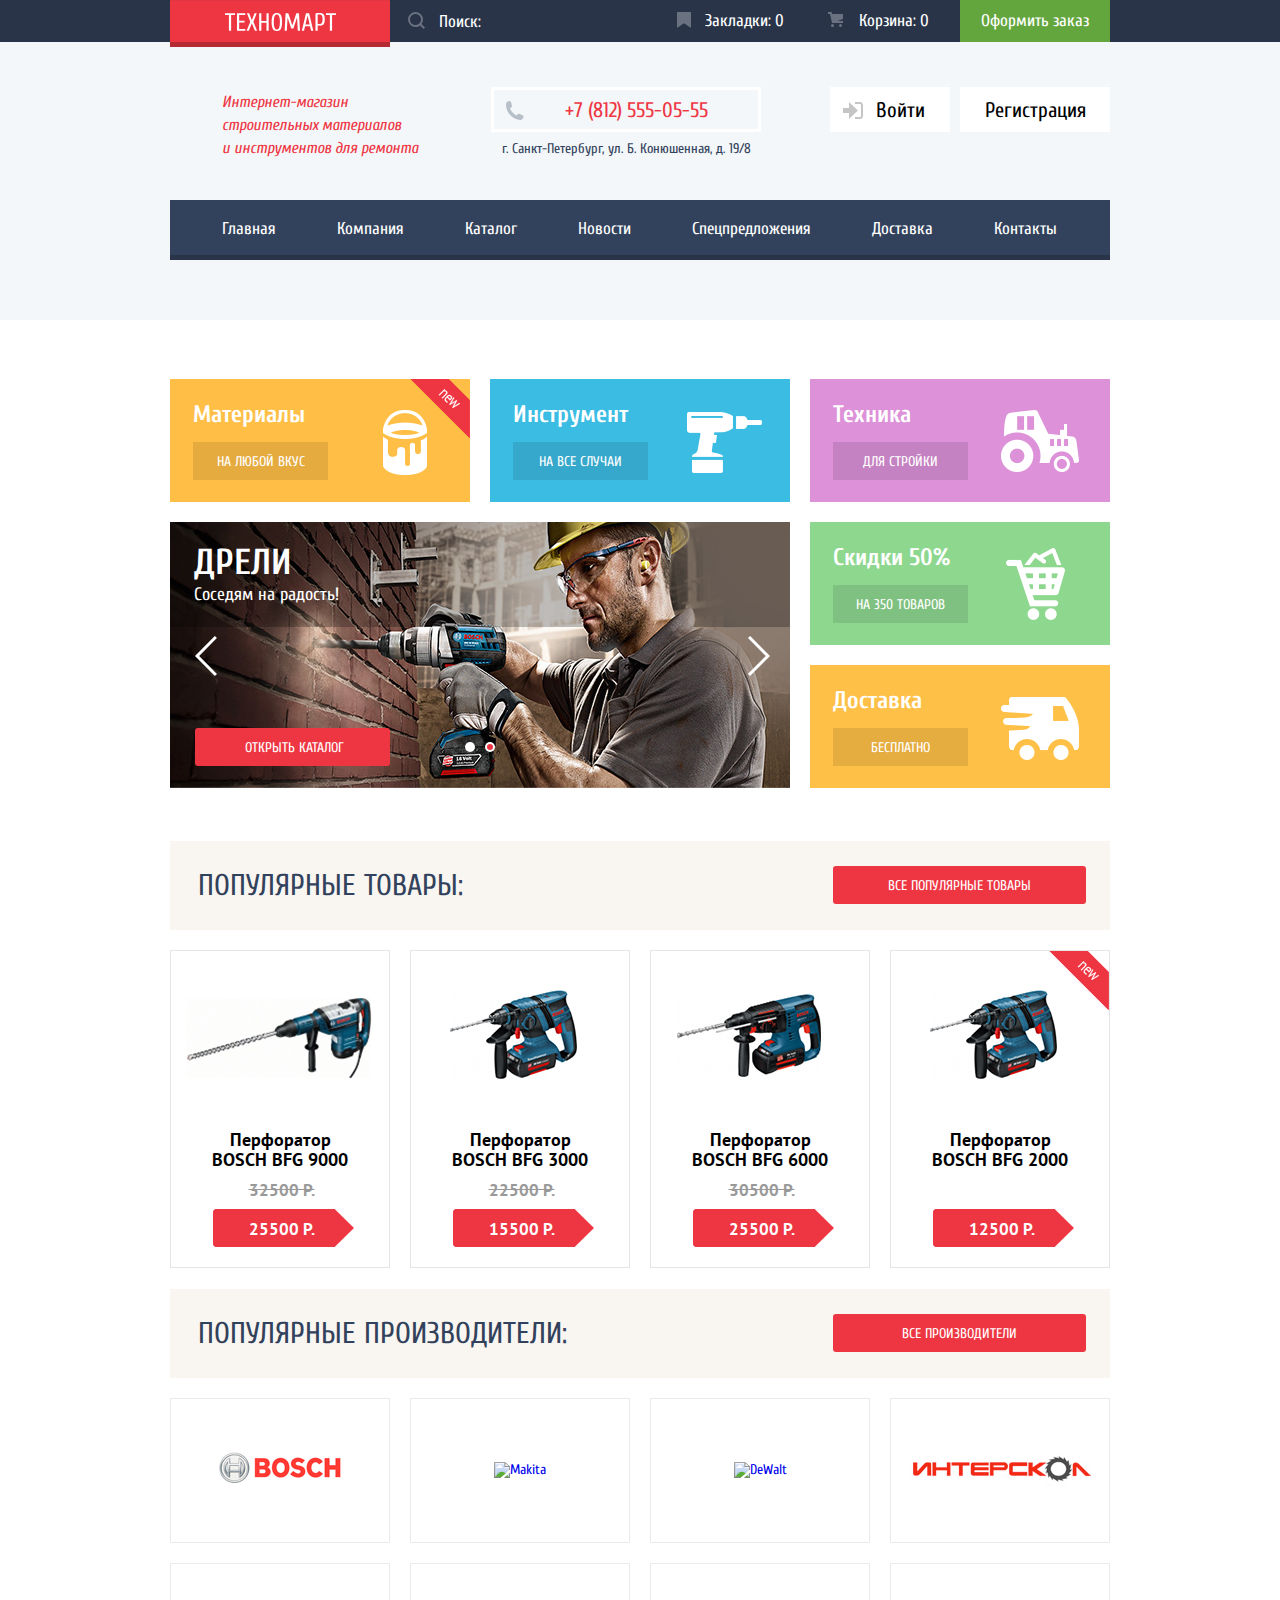
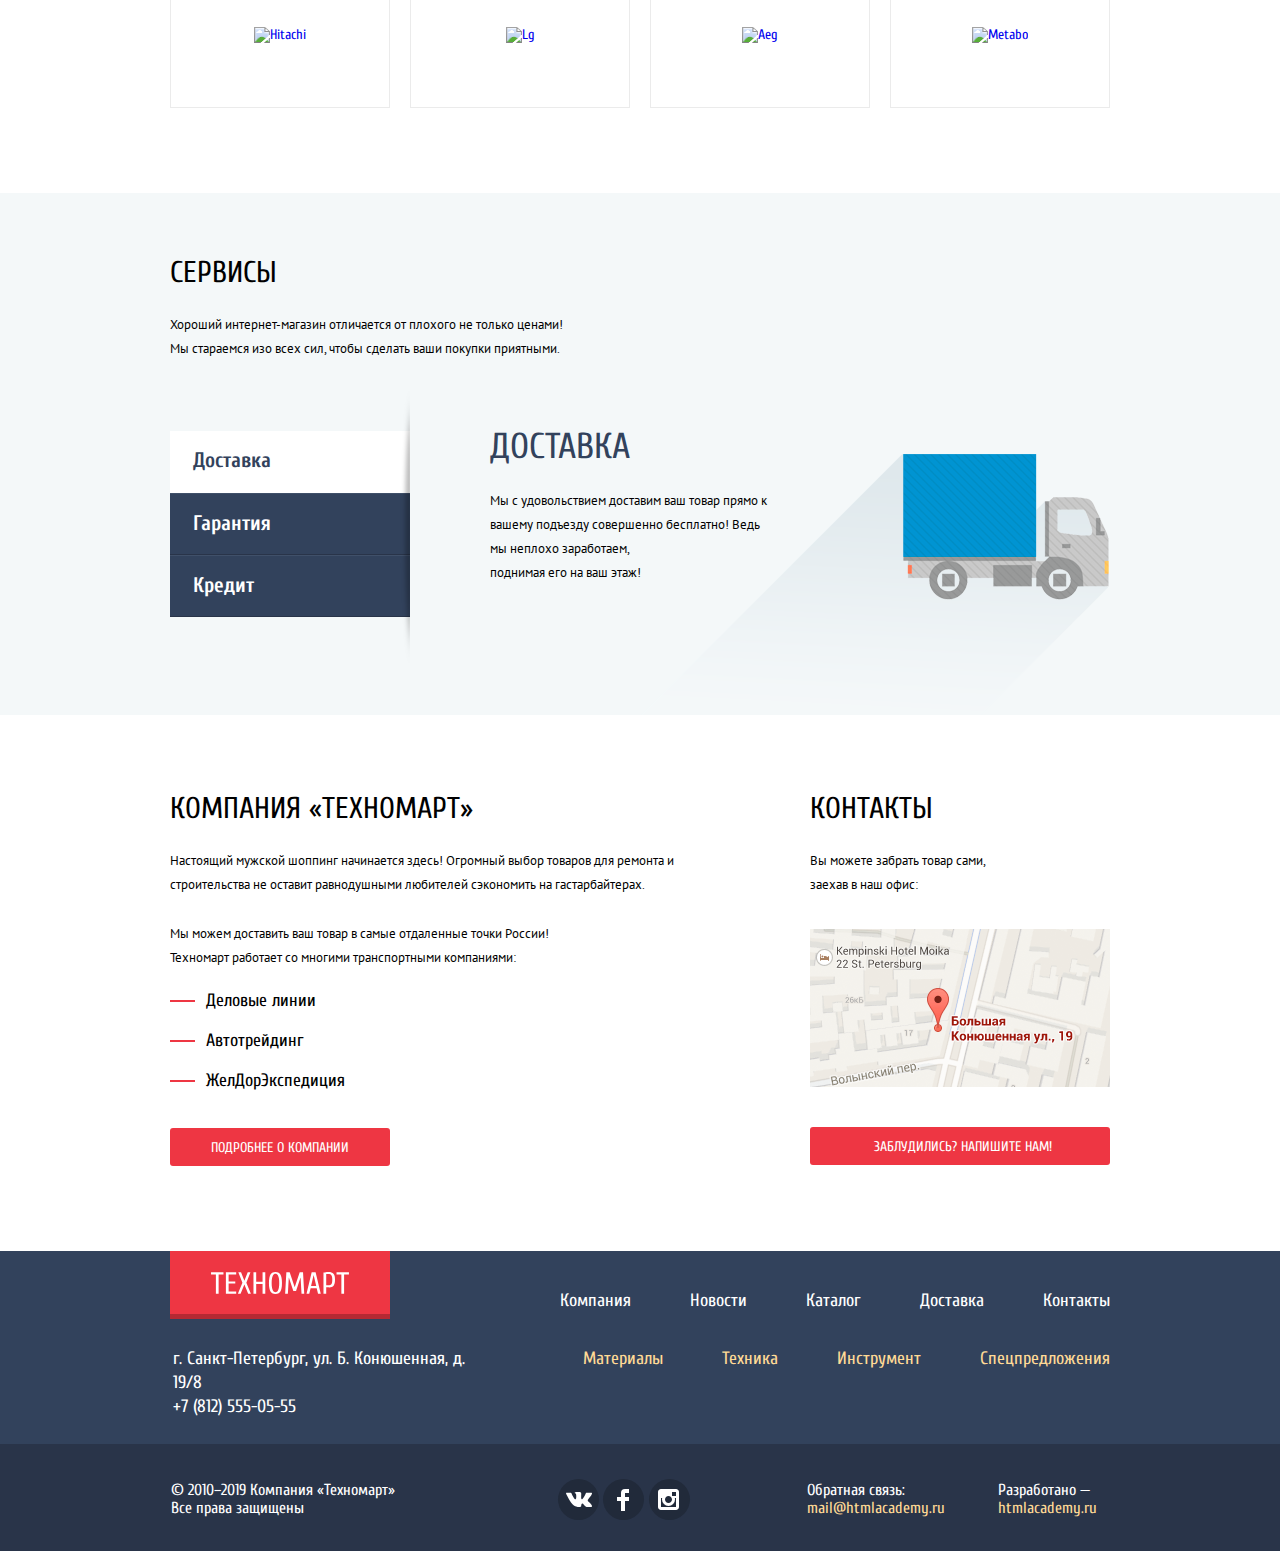
==== commit 2b9ce740: "Личный проект: продолжаем оформление декоративных элементов(Сделан поиск в фокусе)" ====
--- a/index.html
+++ b/index.html
@@ -16,11 +16,11 @@
         <a class="logo header-logo">
           <img class="logo-img" src="img/image/logo-technomart.svg" width="111" height="19" alt="Логотип Техномарт">
         </a>
-        <div class="search-wrap">
+        <form class="search-wrap" method="GET" action="#">
+          <input class="search" type="search" placeholder="Поиск:">
           <svg xmlns="http://www.w3.org/2000/svg" width="17" height="17" viewBox="0 0 17 17"><path fill="#ffffff" d="M17 15.586l-3.542-3.542A7.465 7.465 0 0 0 15 7.5 7.5 7.5 0 1 0 7.5 15c1.71 0 3.282-.579 4.544-1.542L15.586 17 17 15.586zM2 7.5C2 4.467 4.467 2 7.5 2 10.532 2 13 4.467 13 7.5c0 3.032-2.468 5.5-5.5 5.5A5.506 5.506 0 0 1 2 7.5z"/>
           </svg>
-          <input class="search" type="search" placeholder="Поиск:">
-        </div>
+        </form>
         <div class="top-menu">
           <a class="top-menu-link bookmarks" href="#">Закладки: <span>0</span></a>
           <a class="top-menu-link basket" href="#">Корзина: <span>0</span></a>
@@ -87,15 +87,20 @@
         <a class="features-link" href="#" aria-label="Техника">Для стройки</a>
       </div>
       <div class="slider">
+        <input class="visually-hidden" type="radio" id="product-1" name="toggle">
+        <input class="visually-hidden" type="radio" id="product-2" name="toggle" checked>
+        <div class="slider-controls">
+          <label class="slider-controls-item slider-controls-item--1" for="product-1">Первый</label>
+          <label class="slider-controls-item slider-controls-item--2" for="product-2">Второй</label>
+        </div>
         <ul class="slider-list">
+          <li class="slider-item slide-perforator">
+            <b class="slider-title">Перфораторы</b>
+            <p class="slider-text">Настоящие мужские игрушки</p>
+          </li>
           <li class="slider-item slide-drill">
             <b class="slider-title">Дрели</b>
             <p class="slider-text">Соседям на радость!</p>
-          </li>
-          <li class="slider-item slide-perforator
-          visually-hidden">
-            <b class="slider-title">Перфораторы</b>
-            <p class="slider-text">Настоящие мужские игрушки</p>
           </li>
         </ul>
         <button class="slider-control slide-left" type="button"></button>
--- a/css/style.css
+++ b/css/style.css
@@ -26,7 +26,10 @@
   box-sizing: inherit;
 }
 
-.visually-hidden:not(:focus):not(:active) {
+
+/* :not(:focus):not(:active) */
+
+.visually-hidden {
   position: absolute !important;
   width: 1px !important;
   height: 1px !important;
@@ -125,13 +128,6 @@
   opacity: 1;
 }
 
-
-/* Значка нету при фокусе на поиск */
-
-.search-wrap:focus path {
-  fill: #ee3643;
-}
-
 .search {
   width: 269px;
   height: 42px;
@@ -153,6 +149,34 @@
   color: #fff;
 }
 
+
+/* Поиск при фокусе */
+
+.search:focus {
+  color: #000;
+  background-color: #fff;
+  outline: none;
+}
+
+.search:focus::-ms-input-placeholder {
+  color: #ccc;
+}
+
+.search:focus::placeholder {
+  color: #ccc;
+}
+
+.search:focus+svg {
+  opacity: 1;
+}
+
+.search:focus+svg path {
+  fill: #ee3643;
+}
+
+
+/* Поиск при фокусе */
+
 .search:hover,
 .top-menu-link:hover,
 .top-menu-link:focus {
@@ -280,10 +304,15 @@
   padding-left: 48px;
 }
 
-.user>svg {
-  position: absolute;
-  top: 14px;
-  left: 14px;
+.user-name {
+  position: relative;
+  color: #000;
+}
+
+.user-name svg {
+  position: absolute;
+  top: 3px;
+  left: -34px;
 }
 
 .user-exit {
@@ -296,17 +325,16 @@
   left: 36px;
 }
 
-.user:hover path,
-.user:focus path {
+.user-name:hover path,
+.user-name:focus path,
+.user-exit:hover path,
+.user-exit:focus path {
   fill: #32425c;
 }
 
-.user:active path {
+.user-name:active path,
+.user-exit:active path {
   fill: #c5c5c5;
-}
-
-.user-name {
-  color: #000;
 }
 
 .user-date {
@@ -518,6 +546,9 @@
 }
 
 .slider-item {
+  position: absolute;
+  display: none;
+  width: 100%;
   height: 266px;
   background-repeat: no-repeat;
   background-position: 0 0;
@@ -528,11 +559,11 @@
 }
 
 .slide-drill {
-  background-image: url("../img/image/layer 99.jpg");
+  background-image: url("../img/image/layer-99.jpg");
 }
 
 .slide-perforator {
-  background-image: url("../img/image/layer 100.jpg");
+  background-image: url("../img/image/layer-100.jpg");
 }
 
 .slider-title {
@@ -1579,7 +1610,6 @@
 
 .filters-wrap {
   display: flex;
-  flex-direction: row;
   justify-content: space-between;
 }
 
@@ -1661,8 +1691,8 @@
   min-height: 38px;
   font-size: 14px;
   line-height: 18px;
+  text-transform: uppercase;
   border: none;
-  text-transform: uppercase;
   border-radius: 2px;
   margin-right: auto;
   margin-bottom: 8px;
@@ -2029,8 +2059,6 @@
   display: block;
   font-size: 18px;
   line-height: 18px;
-  font-weight: 700;
-  /* без жирности не подходит по виду */
   margin-bottom: 9px;
   margin-left: 1px;
 }
@@ -2118,4 +2146,63 @@
 
 .modal {
   display: none;
+}
+
+
+/* Проба сделать слайдер */
+
+.slider-controls {
+  position: absolute;
+  left: 50%;
+  bottom: 36px;
+  z-index: 100;
+  width: 160px;
+  height: 18px;
+  text-align: center;
+  font-size: 0;
+  transform: translateX(-50%);
+}
+
+.slider-controls label {
+  position: relative;
+  display: inline-block;
+  vertical-align: middle;
+  width: 18px;
+  height: 18px;
+  margin: 1px;
+  margin-top: 4px;
+  padding: 8px;
+  border-radius: 50%;
+  cursor: pointer;
+}
+
+.slider-controls label::after {
+  content: "";
+  position: absolute;
+  top: 4px;
+  left: 4px;
+  z-index: 1;
+  width: 10px;
+  height: 10px;
+  background: #ffffff;
+  border-radius: 50%;
+}
+
+#product-1:checked~.slider-list .slider-item:nth-child(1),
+#product-2:checked~.slider-list .slider-item:nth-child(2) {
+  display: block;
+}
+
+#product-1:checked~.slider-controls .slider-controls-item--1::before,
+#product-2:checked~.slider-controls .slider-controls-item--2::before {
+  content: "";
+  position: absolute;
+  left: 50%;
+  top: 50%;
+  z-index: 2;
+  width: 6px;
+  height: 6px;
+  margin: -3px;
+  background-color: #ee3643;
+  border-radius: 50%;
 }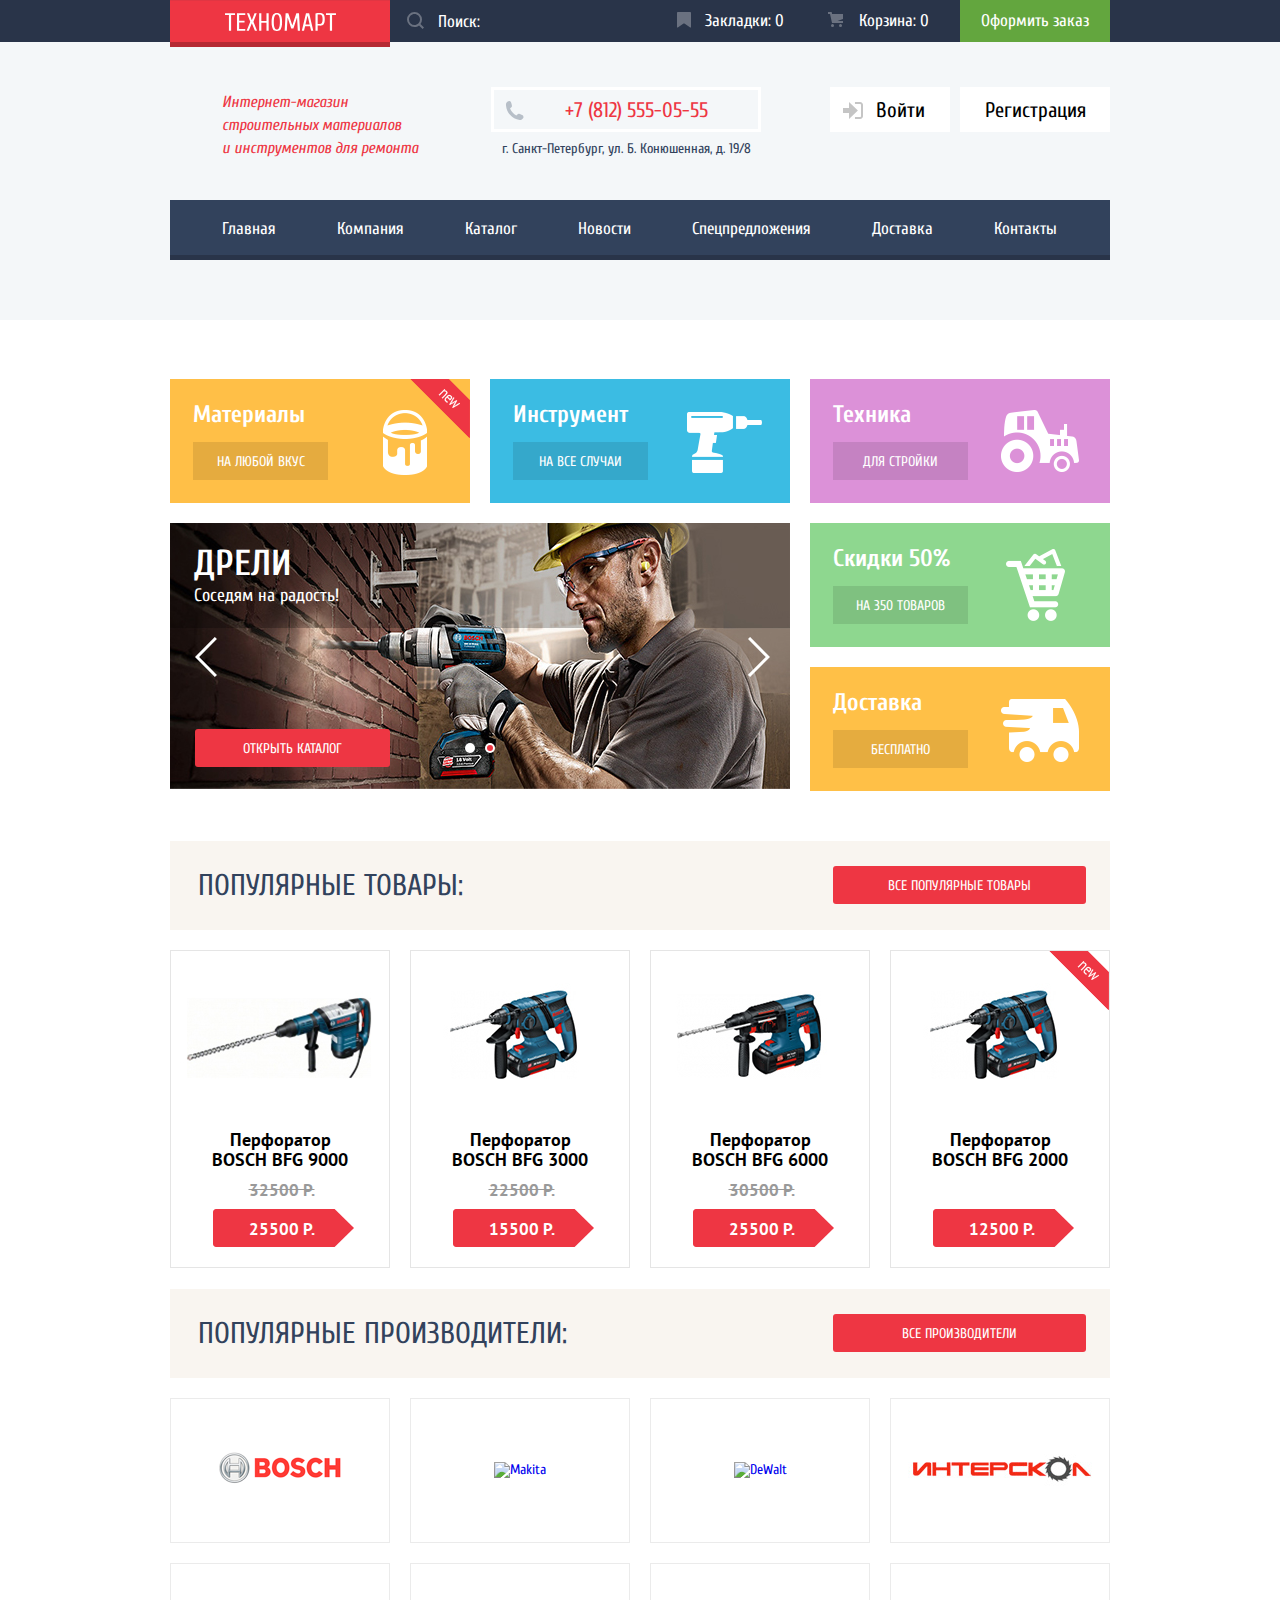
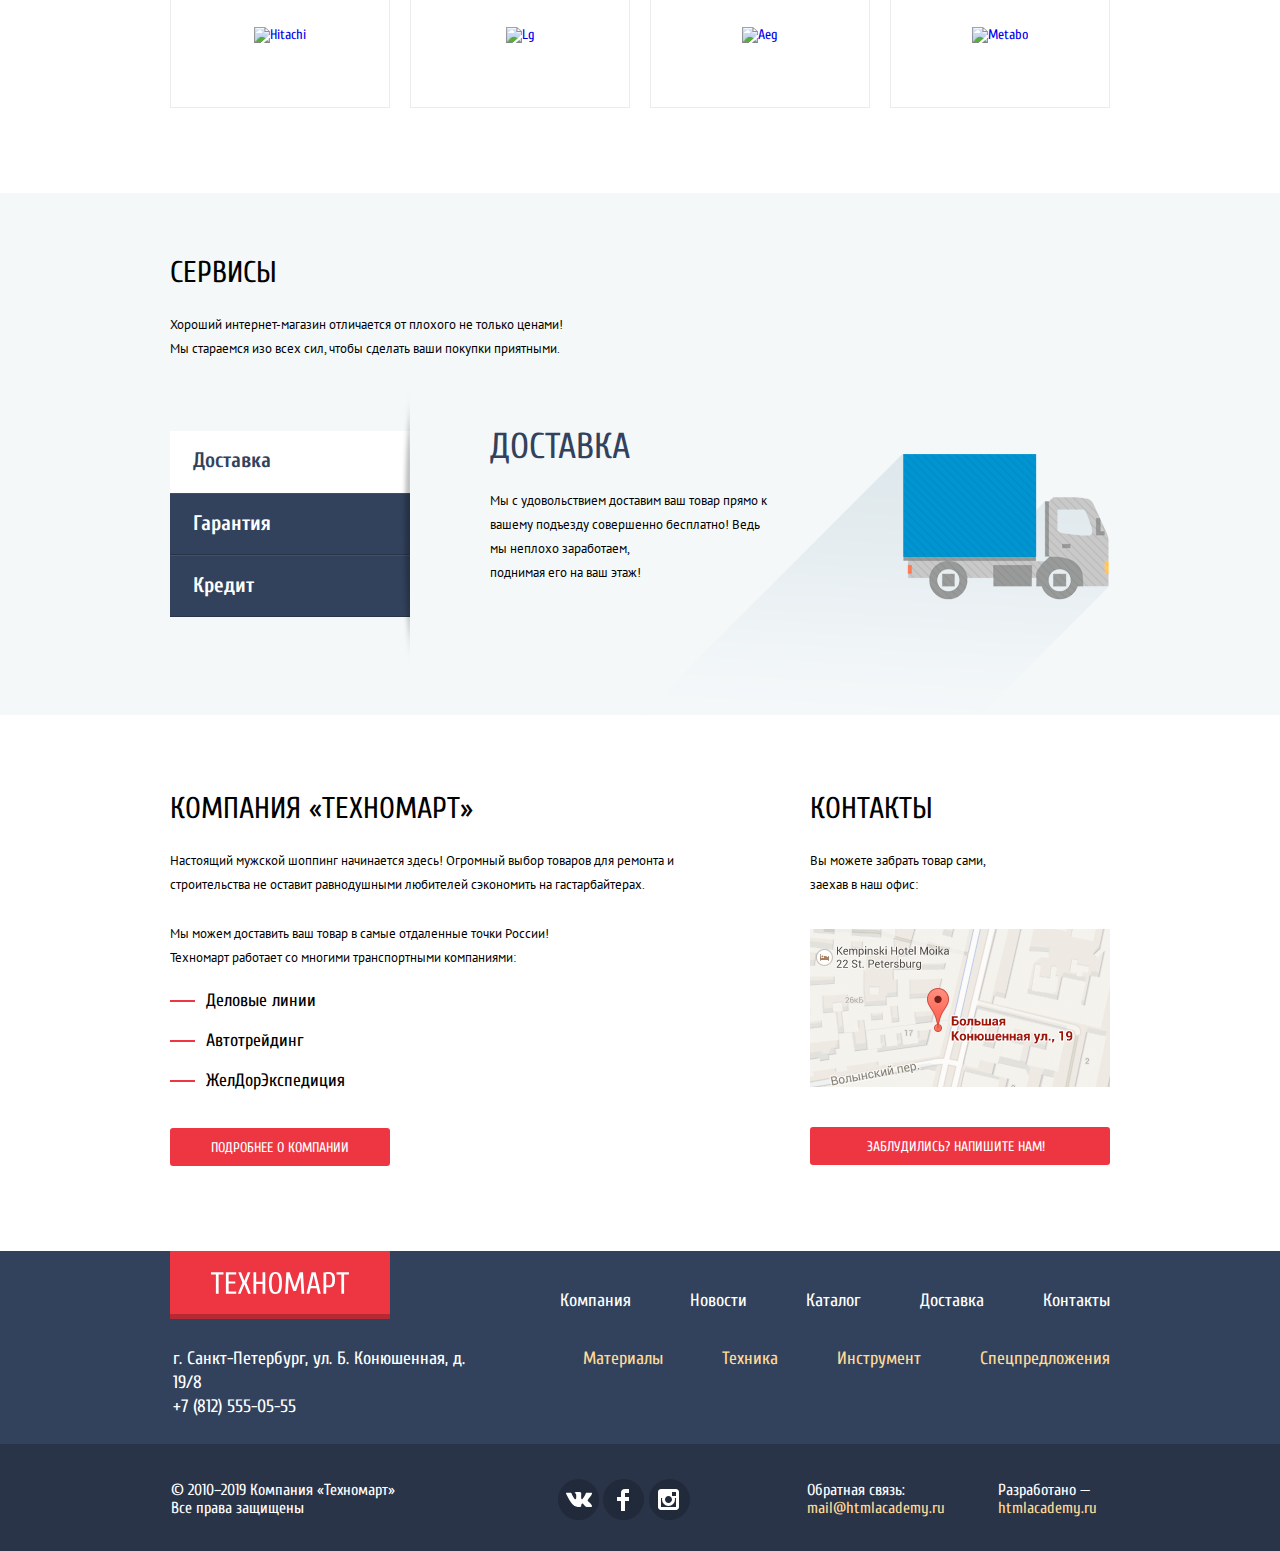
==== commit ee559d43: "Введение в JavaScript" ====
--- a/index.html
+++ b/index.html
@@ -38,9 +38,26 @@
         <div class="user-nav">
           <a class="user-btn entry" href="#">
             <svg xmlns="http://www.w3.org/2000/svg" width="20" height="17" viewBox="0 0 20 17"><path fill="#c5c5c5" d="M14.875 8.5L6 0v6H0v5h6v6z"/><path fill="#c5c5c5" d="M16.986 15.01h-5.027V17h5.027c2.178 0 3.004-1.81 3.029-3.026V3.028C19.99 1.811 19.164 0 16.986 0h-5.027v1.99h5.027c.839 0 .992.681 1.01 1.057v10.904c-.017.376-.171 1.059-1.01 1.059z"/>
-            </svg> Войти
+            </svg>Войти
           </a>
           <a class="user-btn registration" href="#">Регистрация</a>
+        </div>
+        <div class="account modal">
+          <div class="user">
+            <a class="user-name" href="#">
+              <svg xmlns="http://www.w3.org/2000/svg" width="20" height="18" viewBox="0 0 20 18"><path fill="#c5c5c5" d="M17.881 14.166c-2.144-.735-4.256-1.666-5.207-2.39-.657-.501-.77-1.618-.517-2.415 1.118-.903 1.864-2.477 1.864-4.278C14.021 2.276 12.221 0 10 0S5.979 2.276 5.979 5.083c0 1.801.746 3.374 1.863 4.277.253.798.141 1.915-.517 2.416-.95.724-3.063 1.654-5.207 2.39S0 18 0 18h20s.025-3.099-2.119-3.834z"/>
+            </svg> Равшан Джамшутович
+            </a>
+            <a class="user-exit" href="#" aria-label="Выход из профиля">
+              <svg xmlns="http://www.w3.org/2000/svg" width="21" height="17" viewBox="0 0 21 17"><g fill="#c5c5c5"><path fill="#c5c5c5" d="M21 8.5L12.125 0v6h-6v5h6v6z"/><path fill="#c5c5c5" d="M3.106 13.952V3.048c.018-.376.171-1.057 1.01-1.057h5.027V0H4.116C1.938 0 1.112 1.81 1.087 3.027v10.946C1.112 15.189 1.938 17 4.116 17h5.027v-1.99H4.116c-.839 0-.992-.683-1.01-1.058z"/></g>
+              </svg>
+            </a>
+          </div>
+          <div class="user-date">
+            <a class="user-link" href="#">Мои заказы</a>
+            <span></span>
+            <a class="user-link" href="#">Личный кабинет</a>
+          </div>
         </div>
       </div>
       <nav class="nav" role="navigation">
@@ -73,7 +90,7 @@
   <main class="main-page" role="main">
     <div class="container features">
       <h1 class="visually-hidden">Техномарт</h1>
-      <div class="features-item materials">
+      <div class="features-item materials new">
         <b class="features-title">Материалы</b>
         <a class="features-link" href="#" aria-label="Материалы">На любой вкус</a>
       </div>
@@ -81,7 +98,6 @@
         <b class="features-title">Инструмент</b>
         <a class="features-link" href="#" aria-label="Инструмент">На все случаи</a>
       </div>
-
       <div class="features-item equipment">
         <b class="features-title">Техника</b>
         <a class="features-link" href="#" aria-label="Техника">Для стройки</a>
@@ -129,7 +145,9 @@
             <button class="button btn-buy" type="button">Купить</button>
             <button class="button btn-to-bookmarks" type="button">В закладки</button>
           </div>
-          <img class="catalog-img" src="img/image/perforator_4.jpg" width="218" height="170" alt="Перфоратор BOSCH BFG 9000">
+          <div class="catalog-img">
+            <img src="img/image/perforator_4.jpg" width="218" height="170" alt="Перфоратор BOSCH BFG 9000">
+          </div>
           <div class="catalog-item-inner">
             <a class="catalog-link" href="#">
               <h3 class="catalog-title">Перфоратор BOSCH BFG 9000</h3>
@@ -143,7 +161,9 @@
             <button class="button btn-buy" type="button">Купить</button>
             <button class="button btn-to-bookmarks" type="button">В закладки</button>
           </div>
-          <img class="catalog-img" src="img/image/perforator_3.jpg" width="218" height="170" alt="Перфоратор BOSCH BFG 3000">
+          <div class="catalog-img">
+            <img src="img/image/perforator_3.jpg" width="218" height="170" alt="Перфоратор BOSCH BFG 3000">
+          </div>
           <div class="catalog-item-inner">
             <a class="catalog-link" href="#">
               <h3 class="catalog-title">Перфоратор BOSCH BFG 3000</h3>
@@ -157,7 +177,9 @@
             <button class="button btn-buy" type="button">Купить</button>
             <button class="button btn-to-bookmarks" type="button">В закладки</button>
           </div>
-          <img class="catalog-img" src="img/image/perforator_2.jpg" width="218" height="170" alt="Перфоратор BOSCH BFG 6000">
+          <div class="catalog-img">
+            <img src="img/image/perforator_2.jpg" width="218" height="170" alt="Перфоратор BOSCH BFG 6000">
+          </div>
           <div class="catalog-item-inner">
             <a class="catalog-link" href="#">
               <h3 class="catalog-title">Перфоратор BOSCH BFG 6000</h3>
@@ -166,12 +188,14 @@
             <a class="price" href="#">25500 Р.</a>
           </div>
         </li>
-        <li class="catalog-item">
+        <li class="catalog-item new">
           <div class="actions">
             <button class="button btn-buy" type="button">Купить</button>
             <button class="button btn-to-bookmarks" type="button">В закладки</button>
           </div>
-          <img class="catalog-img" src="img/image/perforator_3.jpg" width="218" height="170" alt="Перфоратор BOSCH BFG 2000">
+          <div class="catalog-img">
+            <img src="img/image/perforator_3.jpg" width="218" height="170" alt="Перфоратор BOSCH BFG 2000">
+          </div>
           <div class="catalog-item-inner">
             <a class="catalog-link" href="#">
               <h3 class="catalog-title">Перфоратор BOSCH BFG 2000</h3>
@@ -234,40 +258,35 @@
       <div class="container">
         <h2 class="services-title">Сервисы</h2>
         <p class="services-text">Хороший интернет-магазин отличается от плохого не только ценами! Мы стараемся изо всех сил, чтобы сделать ваши покупки приятными.</p>
-        <div class="services-inner services-delivery">
-          <ul class="services-list">
-            <li class="services-item services-active">Доставка</li>
-            <li class="services-item">Гарантия</li>
-            <li class="services-item">Кредит</li>
-          </ul>
-          <div class="services-block block-delivery">
-            <b class="block-title">Доставка</b>
-            <p class="block-text">Мы с удовольствием доставим ваш товар прямо к вашему подъезду совершенно бесплатно! Ведь мы неплохо заработаем, <br> поднимая его на ваш этаж!</p>
-          </div>
-        </div>
-        <div class="services-inner services-guarantee modal">
-          <ul class="services-list">
-            <li class="services-item">Доставка</li>
-            <li class="services-item services-active">Гарантия</li>
-            <li class="services-item">Кредит</li>
-          </ul>
-          <div class="services-block block-guarantee">
-            <b class="block-title">Гарантия</b>
-            <p class="block-text">Если купленный у нас товар поломается или заискрит, <br> а также в случае пожара, спровоцированного его возгоранием, вы всегда можете быть уверены в нашей гарантии. Мы обменяем сгоревший товар на новый. <br> Дом уж восстановите как-нибудь
-              сами.
-            </p>
-          </div>
-        </div>
-        <div class="services-inner services-credit modal">
-          <ul class="services-list">
-            <li class="services-item">Доставка</li>
-            <li class="services-item">Гарантия</li>
-            <li class="services-item services-active">Кредит</li>
-          </ul>
-          <div class="services-block block-credit">
-            <b class="block-title">Кредит</b>
-            <p class="block-text">Залезть в долговую яму стало проще! <br> Кредитные консультанты придут вам на помощь.</p>
-            <a class="btn send-request" href="#">Отправить заявку</a>
+        <div class="services-wrap">
+          <input class="visually-hidden" type="radio" id="services-1" name="services" checked>
+          <input class="visually-hidden" type="radio" id="services-2" name="services">
+          <input class="visually-hidden" type="radio" id="services-3" name="services">
+          <div class="services-list">
+            <label class="services-item" for="services-1">Доставка</label>
+            <label class="services-item" for="services-2">Гарантия</label>
+            <label class="services-item" for="services-3">Кредит</label>
+          </div>
+          <div class="services-inner services-delivery">
+            <div class="services-block block-delivery">
+              <b class="block-title">Доставка</b>
+              <p class="block-text">Мы с удовольствием доставим ваш товар прямо к вашему подъезду совершенно бесплатно! Ведь мы неплохо заработаем, <br> поднимая его на ваш этаж!</p>
+            </div>
+          </div>
+          <div class="services-inner services-guarantee">
+            <div class="services-block block-guarantee">
+              <b class="block-title">Гарантия</b>
+              <p class="block-text">Если купленный у нас товар поломается или заискрит, <br> а также в случае пожара, спровоцированного его возгоранием, вы всегда можете быть уверены в нашей гарантии. Мы обменяем сгоревший товар на новый. <br> Дом уж восстановите как-нибудь
+                сами.
+              </p>
+            </div>
+          </div>
+          <div class="services-inner services-credit">
+            <div class="services-block block-credit">
+              <b class="block-title">Кредит</b>
+              <p class="block-text">Залезть в долговую яму стало проще! <br> Кредитные консультанты придут вам на помощь.</p>
+              <a class="btn send-request" href="#">Отправить заявку</a>
+            </div>
           </div>
         </div>
       </div>
@@ -363,7 +382,7 @@
             <a class="feedback-link" href="#">mail&#64;htmlacademy.ru</a>
           </div>
           <div class="developer">
-            <span class="developer-text">Разработано 	
+            <span class="developer-text">Разработано	
               &#8212;</span>
             <br>
             <a class="developer-link" href="https://htmlacademy.ru/intensive/htmlcss">htmlacademy.ru</a>
@@ -374,6 +393,7 @@
   </footer>
 
   <div class="map-popup modal">
+    <iframe src="https://yandex.by/map-widget/v1/-/CKEAf42L" width="940" height="447" frameborder="1" allowfullscreen="true"></iframe>
     <img src="img/image/map-popup.png" width="1736" height="779" alt="г.Санкт-Петербург, ул.Б.Конюшенная, д.19/8">
     <button class="map-exit" type="button" aria-label="Закрыть карту">
       <svg enable-background="new 0 0 21 21" height="21" viewBox="0 0 21 21" width="21" xmlns="http://www.w3.org/2000/svg"><path d="m13.273 10.5 7.422-7.422c.389-.389.389-1.025 0-1.414l-1.359-1.359c-.389-.389-1.025-.389-1.414 0l-7.422 7.422-7.422-7.422c-.389-.389-1.025-.389-1.414 0l-1.359 1.359c-.389.389-.389 1.025 0 1.414l7.422 7.422-7.421 7.422c-.389.389-.389 1.025 0 1.414l1.359 1.359c.389.389 1.025.389 1.414 0l7.422-7.422 7.422 7.422c.389.389 1.025.389 1.414 0l1.359-1.359c.389-.389.389-1.025 0-1.414z" fill="#ee3643"/></svg>
@@ -401,6 +421,18 @@
       <svg enable-background="new 0 0 21 21" height="21" viewBox="0 0 21 21" width="21" xmlns="http://www.w3.org/2000/svg"><path d="m13.273 10.5 7.422-7.422c.389-.389.389-1.025 0-1.414l-1.359-1.359c-.389-.389-1.025-.389-1.414 0l-7.422 7.422-7.422-7.422c-.389-.389-1.025-.389-1.414 0l-1.359 1.359c-.389.389-.389 1.025 0 1.414l7.422 7.422-7.421 7.422c-.389.389-.389 1.025 0 1.414l1.359 1.359c.389.389 1.025.389 1.414 0l7.422-7.422 7.422 7.422c.389.389 1.025.389 1.414 0l1.359-1.359c.389-.389.389-1.025 0-1.414z" fill="#ee3643"/></svg>
     </button>
   </div>
+  <div class="item-added modal">
+    <p class="item-text">Товар добавлен в корзину!</p>
+    <div class="item-added-btn">
+      <a class="btn checkout-btn" href="#">Оформить заказ</a>
+      <button class="continue-btn" type="button">Продолжить покупки</button>
+    </div>
+    <button class="item-added-exit" type="button" aria-label="Закрыть">
+      <svg enable-background="new 0 0 21 21" height="21" viewBox="0 0 21 21" width="21" xmlns="http://www.w3.org/2000/svg"><path d="m13.273 10.5 7.422-7.422c.389-.389.389-1.025 0-1.414l-1.359-1.359c-.389-.389-1.025-.389-1.414 0l-7.422 7.422-7.422-7.422c-.389-.389-1.025-.389-1.414 0l-1.359 1.359c-.389.389-.389 1.025 0 1.414l7.422 7.422-7.421 7.422c-.389.389-.389 1.025 0 1.414l1.359 1.359c.389.389 1.025.389 1.414 0l7.422-7.422 7.422 7.422c.389.389 1.025.389 1.414 0l1.359-1.359c.389-.389.389-1.025 0-1.414z" fill="#ee3643"/></svg>
+    </button>
+  </div>
+
+  <script src="js/script.js"></script>
 </body>
 
 </html>--- a/css/style.css
+++ b/css/style.css
@@ -26,16 +26,13 @@
   box-sizing: inherit;
 }
 
-
-/* :not(:focus):not(:active) */
-
 .visually-hidden {
-  position: absolute !important;
-  width: 1px !important;
-  height: 1px !important;
+  position: absolute;
+  width: 1px;
+  height: 1px;
   margin: -1px;
-  border: 0 !important;
-  padding: 0 !important;
+  border: 0;
+  padding: 0;
   white-space: nowrap;
   clip-path: inset(100%);
   clip: rect(0 0 0 0);
@@ -107,12 +104,14 @@
 }
 
 .header-logo {
-  height: 47px;
+  position: absolute;
+  min-height: 47px;
   border-top: 1px solid #e03643;
 }
 
 .search-wrap {
   position: relative;
+  margin-left: 220px;
 }
 
 .search-wrap svg {
@@ -149,9 +148,6 @@
   color: #fff;
 }
 
-
-/* Поиск при фокусе */
-
 .search:focus {
   color: #000;
   background-color: #fff;
@@ -173,9 +169,6 @@
 .search:focus+svg path {
   fill: #ee3643;
 }
-
-
-/* Поиск при фокусе */
 
 .search:hover,
 .top-menu-link:hover,
@@ -265,7 +258,7 @@
 }
 
 .user-btn {
-  height: 45px;
+  min-height: 45px;
   font-size: 21px;
   line-height: 21px;
   color: #000;
@@ -316,13 +309,9 @@
 }
 
 .user-exit {
-  position: relative;
-}
-
-.user-exit svg {
-  position: absolute;
-  top: 4px;
-  left: 36px;
+  position: absolute;
+  top: 15px;
+  right: 10px;
 }
 
 .user-name:hover path,
@@ -424,7 +413,7 @@
   min-height: 409px;
   margin: 0;
   padding: 0;
-  margin-bottom: 33px;
+  margin-bottom: 30px;
 }
 
 .features-item {
@@ -434,7 +423,7 @@
   /* Не работает в IE
     justify-content: space-between; */
   width: 300px;
-  height: 123px;
+  min-height: 123px;
   margin: 0;
   padding: 0;
   margin-bottom: 20px;
@@ -629,7 +618,9 @@
   border-radius: 3px;
   background-color: #ee3643;
   padding-top: 11px;
+  padding-right: 15px;
   padding-bottom: 9px;
+  padding-left: 15px;
 }
 
 .goods-inner,
@@ -652,7 +643,7 @@
 .popular-goods,
 .popular-brands {
   width: 253px;
-  height: 38px;
+  min-height: 38px;
   margin-top: 20px;
 }
 
@@ -689,39 +680,6 @@
   padding: 0;
   padding-top: 40px;
   padding-bottom: 98px;
-}
-
-.services-item {
-  font-size: 21px;
-  line-height: 30px;
-  font-weight: 700;
-  color: #fff;
-  background-color: #32425c;
-  border-top: 1px solid #405069;
-  border-bottom: 1px solid #293449;
-  margin: 0;
-  padding: 0;
-  padding-top: 14px;
-  padding-left: 23px;
-  min-height: 62px;
-}
-
-.services-item:hover,
-.services-item:focus {
-  background-color: #293449;
-  color: #fff;
-}
-
-.services-item:active {
-  color: #32425c;
-  background-color: #fff;
-  border: #fff;
-}
-
-.services-active {
-  color: #32425c;
-  background-color: #fff;
-  border: #fff;
 }
 
 .transport-companies {
@@ -887,6 +845,7 @@
   width: 20px;
   height: 22px;
   background-image: url("../img/image/filter-button.svg");
+  z-index: 1;
 }
 
 .range::after {
@@ -897,6 +856,7 @@
   width: 20px;
   height: 22px;
   background-image: url("../img/image/filter-button.svg");
+  z-index: 1;
 }
 
 .dash {
@@ -953,7 +913,7 @@
   display: flex;
   justify-content: space-between;
   width: 43px;
-  height: 12px;
+  min-height: 12px;
   padding: 0;
   margin-top: 2px;
   margin-right: 6px;
@@ -1091,6 +1051,11 @@
   min-height: 38px;
 }
 
+.btn-show:hover,
+.btn-show:focus {
+  cursor: pointer;
+}
+
 .catalog-item-inner {
   display: flex;
   flex-direction: column;
@@ -1102,7 +1067,7 @@
   margin: 0;
   margin-right: auto;
   margin-left: auto;
-  margin-top: 6px;
+  margin-top: 9px;
 }
 
 .catalog-link {
@@ -1162,7 +1127,7 @@
   align-items: center;
   margin: 0;
   padding: 0;
-  margin-bottom: 61px;
+  margin-bottom: 62px;
   min-height: 38px;
 }
 
@@ -1245,10 +1210,11 @@
 
 .header-top {
   width: 100%;
-  height: 42px;
+  min-height: 42px;
 }
 
 .inner-header-top {
+  position: relative;
   display: flex;
   justify-content: space-between;
   flex-wrap: wrap;
@@ -1264,15 +1230,14 @@
   font-size: 17px;
   line-height: 18px;
   width: 150px;
-  height: 42px;
-  /* Если ставлю мин-высоту, блок выпадает и становится не 42 */
+  min-height: 42px;
   padding: 0;
   padding-top: 12px;
   padding-bottom: 10px;
   padding-left: 18px;
 }
 
-.top-menu-link:last-child {
+.top-menu-link.checkout {
   padding-left: 0;
 }
 
@@ -1346,6 +1311,7 @@
 .header-middle {
   display: flex;
   justify-content: space-between;
+  align-items: flex-start;
   margin: 0;
   padding: 0;
   margin-bottom: 39px;
@@ -1388,21 +1354,19 @@
   display: flex;
   justify-content: space-between;
   flex-wrap: wrap;
-  margin: 0;
-  padding: 0;
   width: 940px;
-  /* min-height: 60px; */
+  margin: 0;
+  padding: 0;
 }
 
 .company-info {
   display: flex;
-  flex-direction: row;
   justify-content: space-between;
+  width: 940px;
+  min-height: 534px;
   padding: 0;
   padding-top: 54px;
   padding-bottom: 85px;
-  width: 940px;
-  min-height: 534px;
 }
 
 .technomart-company {
@@ -1436,7 +1400,7 @@
 }
 
 .footer-logo {
-  height: 68px;
+  min-height: 68px;
   margin: 0;
   padding: 0;
   margin-bottom: 28px;
@@ -1569,7 +1533,6 @@
 
 .breadcrumbs-list {
   display: flex;
-  flex-direction: row;
   justify-content: flex-start;
   margin: 0;
   padding: 0;
@@ -1679,7 +1642,7 @@
   top: 0;
   left: 0;
   width: 218px;
-  height: 170px;
+  min-height: 170px;
   background-color: #fff;
   padding: 0;
   padding-top: 43px;
@@ -1699,6 +1662,7 @@
   margin-left: auto;
   padding-top: 3px;
   padding-left: 10px;
+  cursor: pointer;
 }
 
 .btn-buy {
@@ -1734,6 +1698,7 @@
 
 .btn-buy:active {
   background-color: #518534;
+  border-color: #518534;
 }
 
 .btn-to-bookmarks:hover,
@@ -1754,11 +1719,7 @@
   display: block;
 }
 
-.materials::after,
-.goods-list .catalog-item:nth-of-type(4)::after,
-.catalog-list .catalog-item:nth-of-type(3)::after,
-.catalog-list .catalog-item:nth-of-type(5)::after,
-.catalog-list .catalog-item:nth-of-type(7)::after {
+.new::after {
   content: "";
   position: absolute;
   width: 60px;
@@ -1785,10 +1746,8 @@
 
 .goods-inner {
   display: flex;
-  flex-direction: row;
   justify-content: space-between;
-  /*Не работает в IE
-   align-items: center; */
+  align-items: flex-start;
   min-height: 89px;
   margin-bottom: 20px;
   padding-right: 24px;
@@ -1816,8 +1775,7 @@
 .brands-inner {
   display: flex;
   justify-content: space-between;
-  /*Не работает в IE
-   align-items: center; */
+  align-items: flex-start;
   min-height: 89px;
   margin-bottom: 20px;
   padding-right: 24px;
@@ -1869,19 +1827,41 @@
   margin-bottom: 70px;
 }
 
-.services-inner {
-  display: flex;
-  flex-direction: row;
-  margin: 0;
-  padding: 0;
-}
-
 .services-list {
   position: relative;
   width: 240px;
   margin: 0;
   padding: 0;
   margin-right: 80px;
+}
+
+.services-item {
+  display: block;
+  min-height: 62px;
+  font-size: 21px;
+  line-height: 30px;
+  font-weight: 700;
+  color: #fff;
+  background-color: #32425c;
+  border-top: 1px solid #405069;
+  border-bottom: 1px solid #293449;
+  margin: 0;
+  padding: 0;
+  padding-top: 14px;
+  padding-left: 23px;
+}
+
+.services-item:hover,
+.services-item:focus {
+  background-color: #293449;
+  color: #fff;
+  cursor: pointer;
+}
+
+.services-item:active {
+  color: #32425c;
+  background-color: #fff;
+  border: #fff;
 }
 
 .services-list::after {
@@ -1968,23 +1948,28 @@
 }
 
 .map-popup {
-  position: relative;
+  position: fixed;
+  top: 60px;
+  left: 50%;
   width: 980px;
   height: 447px;
   margin: 0;
   padding: 0;
-  margin-right: auto;
-  margin-left: auto;
+  margin-left: -490px;
+  z-index: 1;
 }
 
 .modal-question {
-  position: relative;
+  position: fixed;
+  top: 271px;
+  left: 50%;
   width: 620px;
   min-height: 430px;
+  background-color: #fff;
   border-top: 6px solid #ff5357;
   box-shadow: 0 20px 40px rgba( 0, 0, 0, 0.75);
-  margin-left: auto;
-  margin-right: auto;
+  margin-left: -310px;
+  z-index: 1;
 }
 
 .map-exit,
@@ -1999,6 +1984,7 @@
   margin: 0;
   padding: 0;
   background-color: rgba(0, 0, 0, 0);
+  z-index: 1;
 }
 
 .map-exit {
@@ -2055,6 +2041,11 @@
   padding-left: 14px;
 }
 
+.question-item input:focus,
+.question-item textarea:focus {
+  color: #000;
+}
+
 .question-item label {
   display: block;
   font-size: 18px;
@@ -2072,21 +2063,24 @@
 
 .question-bottom {
   background-color: #f4f4f4;
-  height: 112px;
+  min-height: 112px;
   margin: 0;
   padding: 0;
 }
 
 .item-added {
-  position: relative;
+  position: fixed;
+  top: 392px;
+  left: 50%;
   width: 620px;
   min-height: 282px;
+  background-color: #fff;
   border-top: 6px solid #ff5357;
   box-shadow: 0 20px 40px rgba( 41, 52, 73, 0.75);
-  margin-left: auto;
-  margin-right: auto;
+  margin-left: -310px;
   padding: 0;
   padding-top: 36px;
+  z-index: 1;
 }
 
 .item-text {
@@ -2144,18 +2138,11 @@
   border-radius: 3px;
 }
 
-.modal {
-  display: none;
-}
-
-
-/* Проба сделать слайдер */
-
 .slider-controls {
   position: absolute;
   left: 50%;
   bottom: 36px;
-  z-index: 100;
+  z-index: 1;
   width: 160px;
   height: 18px;
   text-align: center;
@@ -2205,4 +2192,75 @@
   margin: -3px;
   background-color: #ee3643;
   border-radius: 50%;
+}
+
+.services-wrap {
+  position: relative;
+}
+
+.services-inner {
+  position: absolute;
+  display: none;
+  top: 0;
+  left: 320px;
+}
+
+#services-1:checked~.services-list .services-item:nth-child(1),
+#services-2:checked~.services-list .services-item:nth-child(2),
+#services-3:checked~.services-list .services-item:nth-child(3) {
+  color: #32425c;
+  background-color: #fff;
+  border: #fff;
+}
+
+#services-1:checked~.services-inner:nth-of-type(2),
+#services-2:checked~.services-inner:nth-of-type(3),
+#services-3:checked~.services-inner:nth-of-type(4) {
+  display: block;
+}
+
+.modal {
+  display: none;
+}
+
+.modal-show {
+  display: block;
+}
+
+@keyframes shake {
+  0%,
+  100% {
+    transform: translateX(0);
+  }
+  10%,
+  30%,
+  50%,
+  70%,
+  90% {
+    transform: translateX(-10px);
+  }
+  20%,
+  40%,
+  60%,
+  80% {
+    transform: translateX(10px);
+  }
+}
+
+.modal-error {
+  animation-name: shake;
+  animation-duration: 0.6s;
+}
+
+.map-popup img {
+  position: absolute;
+  margin: 0;
+}
+
+.map-popup iframe {
+  position: absolute;
+  border: none;
+  top: 15px;
+  left: 20px;
+  z-index: 1;
 }